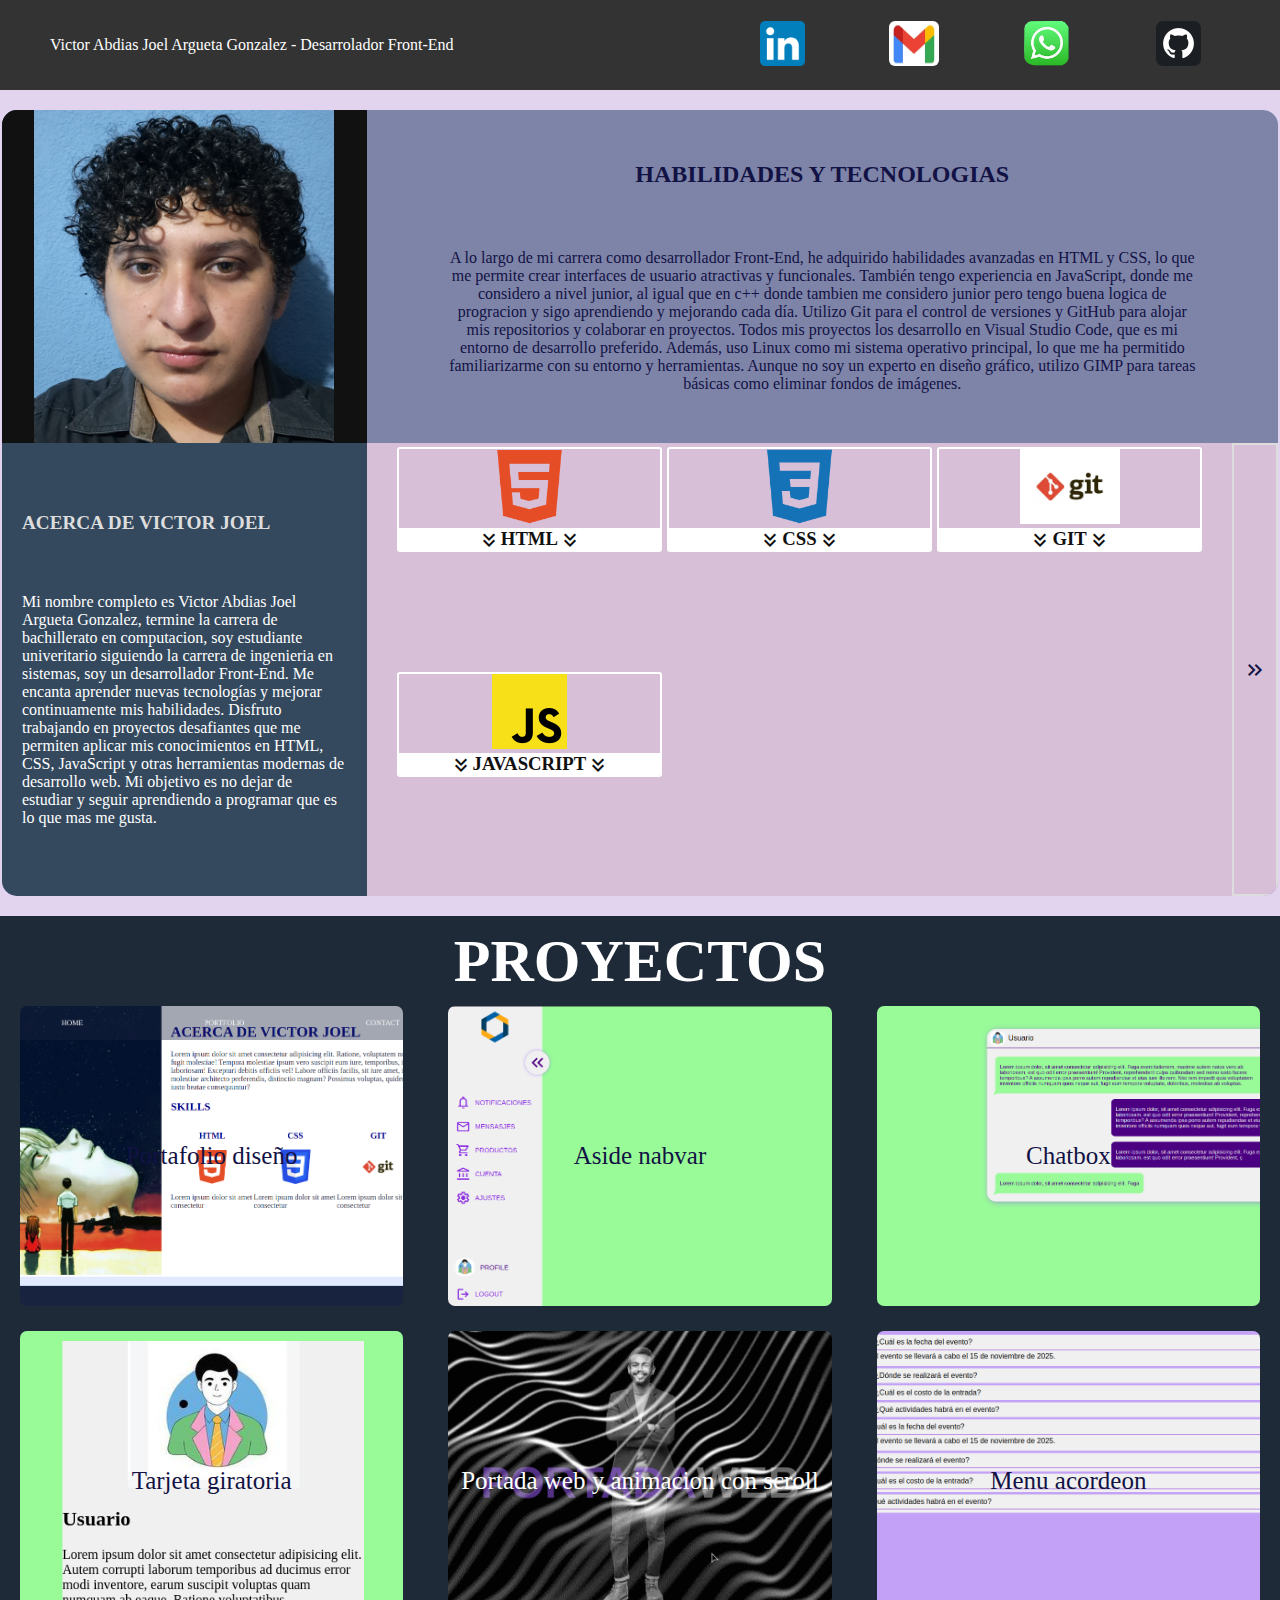
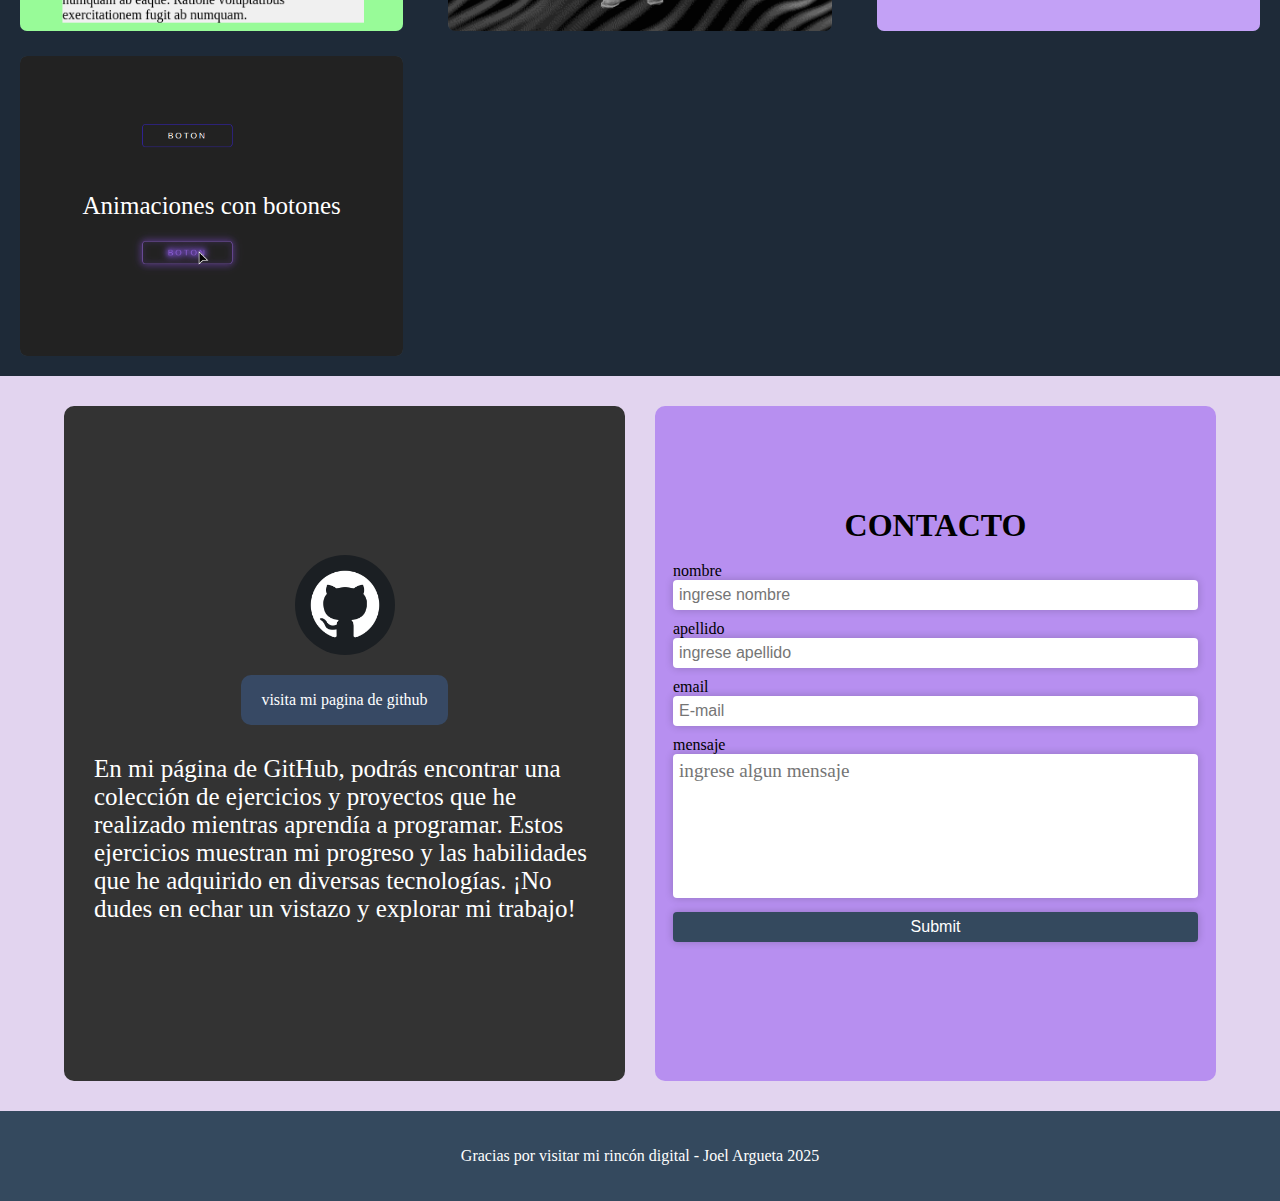
==== index.html @ f15d12cd "arreglando dimansiones responsive y mejorando estructura" ====
<!DOCTYPE html>
<html lang="es">
<head>
    <meta charset="UTF-8">
    <meta name="viewport" content="width=device-width, initial-scale=1.0">
    <meta name="author" content="Victor Joel">
    <title>portafolio</title>
    <link rel="stylesheet" href="styles.css">
    <link href="https://fonts.googleapis.com/css2?family=Material+Symbols+Outlined" rel="stylesheet" />
</head>
    <body>
        <!---------- HEADER SECTION ---------->
        <header class="header">
            <div class="self-name__wrapper">
                <span class="header__self-name">Victor Abdias Joel Argueta Gonzalez - Desarrolador Front-End</span>
            </div>
            <nav class="header__nav">
                <ul class="header__nav-list">
                    <li class="header__nav-item">
                        <a href="#">
                            <img src="imagenes portafolio/LinkedIn_icon.png" alt="imagen de red social" class="header__nav-image">
                        </a>
                    </li>
                    <li class="header__nav-item">
                        <a href="mailto:joelabdias2004@gmail.com">
                            <img src="imagenes portafolio/gmail-icon.webp" alt="imagen de red social" class="header__nav-image google-icon">
                        </a>
                    </li>
                    <li class="header__nav-item">
                        <a href="#">
                            <img src="imagenes portafolio/whatsapp-icon.png" alt="imagen de red social" class="header__nav-image">
                        </a>
                    </li>
                    <li class="header__nav-item">
                        <a href="https://github.com/joelitorepos" target="_blank">
                            <img src="imagenes portafolio/github-icon.webp" alt="imagen de red social" class="header__nav-image github-icon">
                        </a>
                    </li>
                </ul>
            </nav>
        </header>
        <!---------- MAIN SECTION ---------->
        <main class="profile">
            <div class="profile__wrapper">
                <!---------- SELF INFORMATION AND PERFIL IMAGE  ---------->
                <div class="profile__self-information">
                    <div class="profile__img-container">
                        <img src="imagenes portafolio/foto-perfil.jpg" alt="imagen de perfil" class="image-profile">
                    </div>
                    <div class="profile__autodescription">
                        <h1 class="profile__autodescription-title">ACERCA DE VICTOR JOEL</h1>
                        <p class="profile__autodescription-paragraph">
                            Mi nombre completo es Victor Abdias Joel Argueta Gonzalez, termine la carrera de bachillerato en computacion, soy estudiante univeritario siguiendo la carrera de ingenieria en sistemas, soy un desarrollador Front-End. Me encanta aprender nuevas tecnologías y mejorar continuamente mis habilidades. Disfruto trabajando en proyectos desafiantes que me permiten aplicar mis conocimientos en HTML, CSS, JavaScript y otras herramientas modernas de desarrollo web. Mi objetivo es no dejar de estudiar y seguir aprendiendo a programar que es lo que mas me gusta.
                        </p>
                    </div>
                </div>
                <!---------- SKILLS AND HABILITIES ---------->
                <div class="profile__skills">
                    <div class="profile__skill-description__wrapper">
                        <h2 class="profile__skill-title">HABILIDADES Y TECNOLOGIAS</h2>
                        <p class="profile__skill-description-paragraph">
                            A lo largo de mi carrera como desarrollador Front-End, he adquirido habilidades avanzadas en HTML y CSS, lo que me permite crear interfaces de usuario atractivas y funcionales. También tengo experiencia en JavaScript, donde me considero a nivel junior, al igual que en c++ donde tambien me considero junior pero tengo buena logica de progracion y sigo aprendiendo y mejorando cada día. Utilizo Git para el control de versiones y GitHub para alojar mis repositorios y colaborar en proyectos. Todos mis proyectos los desarrollo en Visual Studio Code, que es mi entorno de desarrollo preferido. Además, uso Linux como mi sistema operativo principal, lo que me ha permitido familiarizarme con su entorno y herramientas. Aunque no soy un experto en diseño gráfico, utilizo GIMP para tareas básicas como eliminar fondos de imágenes.
                        </p>
                    </div>
                    <div class="profile__skill-list__wrapper__wrapper">
                        <!---------- FIRST SKILLS LIST ---------->
                        <div class="profile__skill-list__wrapper list-1">
                            <ul class="profile__skill-list">
                                <li class="profile__skill">
                                    <label for="drop-down-menu__checkbox1" class="profile__skill-label">
                                        <img src="imagenes portafolio/html.webp" alt="html logo" class="profile__img-logo">
                                        <input class="checkbox-hidden" type="checkbox" id="drop-down-menu__checkbox1">
                                        <div class="titulo-wrapper">
                                            <span class="material-symbols-outlined flechas-abajo"> keyboard_double_arrow_down</span>
                                            <h3 class="profile__skill-name">HTML</h3>
                                            <span class="material-symbols-outlined flechas-abajo"> keyboard_double_arrow_down</span>
                                        </div>
                                        <p class="profile__skill-paragraph">
                                            Tengo un conocimiento avanzado de HTML, lo que me permite estructurar páginas web de manera eficiente y semántica. Utilizo las mejores prácticas para asegurarme de que el código sea accesible y fácil de mantener.
                                        </p>
                                    </label>
                                </li>
                                <li class="profile__skill">
                                    <label for="drop-down-menu__checkbox2" class="profile__skill-label">
                                        <img src="imagenes portafolio/css-icon.webp" alt="css logo" class="profile__img-logo">
                                        <input class="checkbox-hidden" type="checkbox" id="drop-down-menu__checkbox2">
                                            <div class="titulo-wrapper">
                                                <span class="material-symbols-outlined flechas-abajo"> keyboard_double_arrow_down</span>
                                                <h3 class="profile__skill-name">CSS</h3>
                                                <span class="material-symbols-outlined flechas-abajo"> keyboard_double_arrow_down</span>
                                            </div>
                                        <p class="profile__skill-paragraph">
                                            Manejo CSS a un nivel avanzado, permitiéndome crear diseños responsive y atractivos. Estoy familiarizado con Flexbox y Grid, y utilizo preprocesadores como SASS para escribir CSS más eficiente y modular. 
                                        </p>
                                    </label>
                                </li>
                                <li class="profile__skill">
                                    <label for="drop-down-menu__checkbox3" class="profile__skill-label">
                                        <img src="imagenes portafolio/git.webp" alt="git logo" class="profile__img-logo">
                                        <input class="checkbox-hidden" type="checkbox" id="drop-down-menu__checkbox3">
                                        <div class="titulo-wrapper">
                                            <span class="material-symbols-outlined flechas-abajo"> keyboard_double_arrow_down</span>
                                            <h3 class="profile__skill-name">GIT</h3>
                                            <span class="material-symbols-outlined flechas-abajo"> keyboard_double_arrow_down</span>
                                        </div>
                                        <p class="profile__skill-paragraph">
                                            Utilizo Git para el control de versiones, lo que me permite gestionar y colaborar en proyectos de manera eficiente. Estoy familiarizado con los comandos de Git se crear ramas y fusionarlas y resolucin de conflictos.
                                        </p>
                                    </label>
                                </li>
                                <li class="profile__skill">
                                    <label for="drop-down-menu__checkbox4" class="profile__skill-label">
                                        <img src="imagenes portafolio/js.png" alt="javascript logo" class="profile__img-logo">
                                        <input class="checkbox-hidden" type="checkbox" id="drop-down-menu__checkbox4">
                                            <div class="titulo-wrapper">
                                                <span class="material-symbols-outlined flechas-abajo"> keyboard_double_arrow_down</span>
                                                <h3 class="profile__skill-name">JAVASCRIPT</h3>
                                                <span class="material-symbols-outlined flechas-abajo"> keyboard_double_arrow_down</span>
                                            </div>
                                        <p class="profile__skill-paragraph">
                                            Tengo experiencia a nivel junior en JavaScript, puedo usar bucles, arrays, consola, funciones y un poco de manejo del DOM ,Estoy continuamente aprendiendo y mejorando mis habilidades en este lenguaje.
                                        </p>
                                    </label>
                                </li>
                            </ul>
                        </div>
                        <!----------  SLIDER BUTTON  ---------->
                        <label class="material-symbols-outlined form__slider-button-icon" for="open-menu">keyboard_double_arrow_right
                            <input type="checkbox" id="open-menu" class="checkbox-hidden">
                        </label>
                        <!---------- SECOND SKILL LIST ---------->
                        <div class="profile__skill-list__wrapper list-2">
                            <ul class="profile__skill-list ul-second-list">
                                <li class="profile__skill">
                                    <label for="drop-down-menu__checkbox5" class="profile__skill-label">
                                        <img src="imagenes portafolio/github-icon.webp" alt="github logo" class="profile__img-logo">
                                        <input class="checkbox-hidden" type="checkbox" id="drop-down-menu__checkbox5">
                                        <div class="titulo-wrapper">
                                            <span class="material-symbols-outlined flechas-abajo"> keyboard_double_arrow_down</span>
                                            <h3 class="profile__skill-name">GITHUB</h3>
                                            <span class="material-symbols-outlined flechas-abajo"> keyboard_double_arrow_down</span>
                                        </div>
                                        <p>
                                            Alojo mis repositorios en GitHub, donde colaboro en proyectos y comparto mi código. Estoy familiarizado con la creación y gestión de repositorios, así como con el uso de pull requests y issues.
                                        </p>
                                    </label>
                                </li>
                                <li class="profile__skill">
                                    <label for="drop-down-menu__checkbox6" class="profile__skill-label">
                                        <img src="imagenes portafolio/vscode-icon.png" alt="vscode logo" class="profile__img-logo">
                                        <input class="checkbox-hidden" type="checkbox" id="drop-down-menu__checkbox6">
                                        <div class="titulo-wrapper">
                                            <span class="material-symbols-outlined flechas-abajo"> keyboard_double_arrow_down</span>
                                            <h3 class="profile__skill-name">VSCODE</h3>
                                            <span class="material-symbols-outlined flechas-abajo"> keyboard_double_arrow_down</span>
                                        </div>
                                        <p>
                                            Utilizo Visual Studio Code como mi entorno de desarrollo principal. Estoy familiarizado con sus extensiones y configuraciones, lo que me permite ser más productivo y eficiente en mi trabajo. 
                                        </p>
                                    </label>
                                </li>
                                <li class="profile__skill">
                                    <label for="drop-down-menu__checkbox7" class="profile__skill-label">
                                        <img src="imagenes portafolio/c++-icon.png" alt="c++ logo" class="profile__img-logo">
                                        <input class="checkbox-hidden" type="checkbox" id="drop-down-menu__checkbox7">
                                        <div class="titulo-wrapper">
                                            <span class="material-symbols-outlined flechas-abajo"> keyboard_double_arrow_down</span>
                                            <h3 class="profile__skill-name">C++</h3>
                                            <span class="material-symbols-outlined flechas-abajo"> keyboard_double_arrow_down</span>
                                        </div>
                                        <p>
                                            Tengo experiencia usando el lenguaje de C++, lo que me permite desarrollar aplicaciones con buena lógica de programación. Sigo aprendiendo y mejorando mis habilidades en este lenguaje. 
                                        </p>
                                    </label>
                                </li>
                                <li class="profile__skill">
                                    <label for="drop-down-menu__checkbox8" class="profile__skill-label">
                                        <img src="imagenes portafolio/linux-icon.png" alt="linux logo" class="profile__img-logo">
                                        <input class="checkbox-hidden" type="checkbox" id="drop-down-menu__checkbox8">
                                        <div class="titulo-wrapper">
                                            <span class="material-symbols-outlined flechas-abajo"> keyboard_double_arrow_down</span>
                                            <h3 class="profile__skill-name">LINUX</h3>
                                            <span class="material-symbols-outlined flechas-abajo"> keyboard_double_arrow_down</span>
                                        </div>
                                        <p>
                                            Uso Linux como mi sistema operativo principal, lo que me ha permitido familiarizarme con su entorno y herramientas. Estoy cómodo utilizando la línea de comandos y gestionando mi entorno de desarrollo en Linux.
                                        </p>
                                    </label>
                                </li>
                            </ul>
                        </div>
                    </div>
                </div>
            </div>
        </main>
        <!---------- PROJECT SECTION ---------->
        <section class="portfolio">
            <div class="portfolio__title-container">
                <h2 class="portfolio__title">PROYECTOS</h2>
            </div>
            <div class="portfolio__pojects-wrapper">
                <div class="portfolio__project-container">
                    <a href="proyectos html css/portafolio diseño/index.html" class="portfolio__project project-1" target="_blank">Portafolio diseño</a>
                </div>
                <div class="portfolio__project-container">
                    <a href="proyectos html css/aside-navbar/index.html" class="portfolio__project project-2" target="_blank">Aside nabvar</a>
                </div>
                <div class="portfolio__project-container">
                    <a href="proyectos html css/chatbox/index.html" class="portfolio__project project-3" target="_blank">Chatbox</a>
                </div>
                <div class="portfolio__project-container ">
                    <a href="proyectos html css/tarjeta giratoria/index.html" class="portfolio__project project-4" target="_blank">Tarjeta giratoria</a>
                </div>
                <div class="portfolio__project-container">
                    <a href="proyectos html css/portada web/index.html" class="portfolio__project project-5" target="_blank">Portada web y animacion con scroll</a>
                </div>
                <div class="portfolio__project-container">
                    <a href="proyectos html css/menu-acordeon/index.html" class="portfolio__project project-6" target="_blank">Menu acordeon</a>
                </div>
                <div class="portfolio__project-container">
                    <a href="proyectos html css/botones animados/botones-animados.html" class="portfolio__project project-7" target="_blank">Animaciones con botones</a>
                </div>
            </div>
        </section>
        <div class="form-and-exercises__wrapper">
            <section class="exercises">
                <img src="imagenes portafolio/github-icon.webp" alt="icon github" class="exercises__image">
                <a href="https://github.com/joelitorepos" class="exercises__button" target="_blank">visita mi pagina de github</a>
                <p class="exercises__paragraph">En mi página de GitHub, podrás encontrar una colección de ejercicios y proyectos que he realizado mientras aprendía a programar. Estos ejercicios muestran mi progreso y las habilidades que he adquirido en diversas tecnologías. ¡No dudes en echar un vistazo y explorar mi trabajo!</p>
            </section>
            <section class="form">
                <h2 class="form__title">CONTACTO</h2>
                <form class="form__form">
                <div class="form__input-container">
                    <label class="form__label">nombre
                        <input type="text" placeholder="ingrese nombre">
                    </label>
                </div>
                <div class="form__input-container">
                    <label class="form__label">apellido
                        <input type="text" placeholder="ingrese apellido">
                    </label>
                </div>
                <div class="form__input-container">
                    <label class="form__label">email
                        <input type="email" placeholder="E-mail">
                    </label>
                </div>
                <div class="form__input-container">
                    <label class="form__label">mensaje
                        <textarea placeholder="ingrese algun mensaje"></textarea>
                    </label>
                </div>
                <div class="form__input-container">
                    <input type="submit">
                </div>
                </form>
            </section>
        </div>
        <footer class="footer">
            <span class="footer__span">Gracias por visitar mi rincón digital - Joel Argueta 2025</span>
        </footer>
        <script src="codigo.js"></script>
    </body>
</html>
---- styles.css ----
/* QUITANDO PROPIEDADES POR DEFECTO */
* {
    box-sizing: border-box;
}

a{
    text-decoration: none;
}

ul {
    list-style: none;
    padding: 0;
    margin: 0;
}

body {
    margin: 0;
    background-color: var(--color-fondo-claro);
    --color-blanco: #fff;
    --color-gris-claro: #ddd;
    --color-gris-oscuro: #333;
    --color-negro: #111;
    --color-fondo-claro: #a87fcf55;
    --color-fondo: color-mix(in srgb, #84e 50%, #fff 5%);
    --color-lila-claro: #D8BFD8;
    --color-azul: #48e4;
    --color-aside: #8a2be2;
    --color-oscuro: #34495e ;
    --color-mas-oscuro:#18233f66;
    --color-mas-oscuro-solido:#121244;
    --color-contraste: #98FB98;
}

h1, h2, h3, h4, p {
    margin: 0;
}

p {
    text-wrap: pretty;
}

/* -------- HEADER SECTION -------- */

.header {
    display: flex !important;
    justify-content: center;
    align-items: center;
    min-height: 10dvh;
    background-color: var(--color-gris-oscuro);
}

.self-name__wrapper{
    display: none;
    align-items: center;
    margin-left: 50px;
}

.header__self-name{
    color: var(--color-blanco);
}

.header__nav{
    width: clamp(600px, 40%, 700px);
}

.header__nav-list {
    display: flex;
    width: 100%;
    justify-content: space-evenly;
}

.header__nav-item{
    min-height: 60px;
    min-width: 60px;
    display: grid;
    align-items: center;
    justify-items: center;
}

.header__nav-image{
    max-height: 45px;
}

.google-icon{
    width: 50px;
    height: 70px;
    border-radius: 6px;
}

.github-icon{
    border-radius: 7px;
}

/* -------- HEADER ENDS -------- */

/* -------- MAIN SECTION -------- */

.profile{
    container-name: profile;
    container-type: inline-size;
    margin: 20px 2px;
}

.profile__wrapper{
    display: flex;
    flex-direction: column;
    min-height: 70dvh;
    background-color: #48e3;
    border-radius: 15px;
    overflow: hidden;
}

/* -------- SKILLS INFORMATION -------- */

.profile__self-information{
    display: flex;
    flex-direction: column;
    background-color: var(--color-oscuro);
    color: var(--color-gris-claro);
    min-height: 40dvh;
    max-height: 160dvh;
}

.profile__img-container{
    display: grid;
    justify-content: center;
    align-content: center;
    width: 100%;
    min-height: 37dvh;
    max-height: 37dvh;
    background-color: var(--color-negro);
    overflow: hidden;
}

.image-profile{
    max-height: 100%;
    height: clamp(200px,100%,400px);
    width: clamp(10px,100%,500px);
    object-fit: cover;
}

.profile__autodescription{
    padding: 20px;
    display: flex !important;
    flex-direction: column;
    gap: 10px;
    height: 100%;
    justify-content: space-evenly;
}

.profile__autodescription-title{
    font-size: 1.2rem;
}

.profile__autodescription-paragraph{
    color: var(--color-blanco);
}


/* -------- AUTODESCRIPTION SECTION -------- */

.profile__skills{
    background-color: var(--color-mas-oscuro);
    color: var(--color-mas-oscuro-solido);
}

.profile__img-logo{
    height: 75px;
}

.profile__skill-description__wrapper{
    min-height: 37dvh;
    padding: 20px;
    display: flex;
    flex-direction: column;
    justify-content: center;
    text-align: center;
}

.profile__skill-title{
    width: fit-content;
    margin: auto;
}

.profile__skill-description-paragraph{
    margin-top: 25px;
    max-width: 750px;
    margin: auto;
}

/* -------- SKILL ICONS -------- */

.profile__skill-list__wrapper__wrapper {
    display: flex;
    flex-direction: column;
    position: relative; 
    width: 100%; 
    overflow: hidden; 
    background-color: var(--color-lila-claro);
}


.profile__skill-list__wrapper {
    width: 100%; 
    height: 100%;
    min-height: 33dvh;
}

.form__slider-button-icon{
    display: none !important;
}

.checkbox-hidden{
    display: none;
}

/* DROP-DOWN MENU */

.profile__skill-list{
    margin: 4px;
    width: 98%;
    display: grid;
    grid-template-columns: repeat(auto-fit, minmax(250px,1fr));
    justify-content: center;
    gap: 5px;
}

.profile__skill{
    min-height: 220px;
}

.profile__skill-label{
    display: block;
    text-align: center;
    position: relative;
    max-height: 105px;
    overflow: hidden;
    transition: max-height .3s linear;
    background-color: inherit;
    border-radius: 3px;
    border: 2px solid var(--color-blanco);
}

.profile__skill:hover h3, .profile__skill:hover img{
    opacity: .7;
    cursor: pointer;
}

.titulo-wrapper{
    display: flex;
    justify-content: center;
    background-color: var(--color-blanco);
    color: var(--color-negro);
}

.profile__skill-paragraph{
    text-align: left;
}

.profile__skill-label:has(input[type="checkbox"]:checked){
    max-height: 400px;
    transition-duration: .3s;
}

/* -------- MAIN ENDS -------- */

/* -------- PROJECTS SECTION -------- */

.portfolio{
    container-name: portfolio;
    container-type: inline-size;
    min-height: 70dvh;
    background-color: #1e2a38;
}

.portfolio__title-container{
    min-height: 10dvh;
    display: grid;
    justify-content: center;
    align-content: center;
    width: 100%;
}

.portfolio__title{
    font-size: 60px;
    color: var(--color-blanco);
}

.portfolio__pojects-wrapper{
    display: grid;
    grid-template-columns: 1fr;
    margin: 25px;
    gap: 25px;
    justify-content: center;
    justify-items: center;
}

.portfolio__project-container{
    min-height: 300px;
    width: 100%;
    background-color: #84e;
    justify-content: center;
    align-content: center;
    text-align: center;
    border-radius: 7px;
    overflow: hidden;
}

.portfolio__project-container:hover{
    outline: 2px solid var(--color-gris-claro);
    transition-duration: .1s;
}

.portfolio__project{
    display: grid;
    align-content: center;
    height: 100%;
    width: 100%;
    background-color: var(--color-oscuro);
    color: var(--color-mas-oscuro-solido);
    font-weight: 500;
    font-size: 25px;
}

.project-1{
    background-image: url(imagenes\ portafolio/portafolio-diseño.png) !important;
    background-size: cover;
    background-position: center;
}

.project-2{
    background-image: url(imagenes\ portafolio/aside-image.png) !important;
    background-size: cover;
}

.project-3{
    background-image: url(imagenes\ portafolio/chatbox-image.png) !important;
    background-size: cover;
    background-position: center 30px 30;
}

.project-4{
    background-image: url(imagenes\ portafolio/tarjeta-giratoria.png) !important;
    background-size: cover;
    background-position: center;
}

.project-5{
    background-image: url(imagenes\ portafolio/portada-web.png) !important;
    background-size: cover;
    background-position: center;
    color: var(--color-blanco);
}

.project-6{
    background-image: url(imagenes\ portafolio/menu-acordeon.png) !important;
    background-size: cover;
    background-position: center;
}

.project-7{
    background-image: url(imagenes\ portafolio/botones-animados.png) !important;
    background-size: cover;
    background-position: center;
    color: var(--color-blanco);
}

.portfolio__project:hover{
    opacity: .8;
    transition-duration: .2s;
}

/* -------- EXERCISES AND FORM SECTION -------- */

.form-and-exercises__wrapper{
    min-height: 75dvh;
    display: flex;
    flex-direction: column;
    width: 90%;
    margin: auto;
    margin-top: 30px;
    margin-bottom: 30px;
    gap: 30px;
}

/* -------- ONLY EXERCISES SECTION -------- */

.exercises{
    display: flex;
    flex-direction: column;
    align-items: center;
    justify-content: center;
    flex: 1;
    background-color: var(--color-gris-oscuro);
    color: var(--color-blanco);
    border-radius: 10px;
}

.exercises__image{
    height: 100px;
    width: 100px;
    border-radius: 50%;
    margin: 20px 10px;
}

.exercises__button{
    display: grid;
    align-content: center;
    justify-content: center;
    color: var(--color-blanco);
    background-color: var(--color-azul);
    height: 50px;
    padding: 20px;
    border-radius: 10px;
    transition-duration: .5s;
}

.exercises__button:hover{
    opacity: .7;
    transition-duration: .3s;
}


.exercises__paragraph{
    padding: 30px;
    font-size: 25px;
}

/* -------- EXERSICES SECTION ENDS -------- */

/* -------- ONLY FORM SECTION -------- */


.form {
    flex: 1;
    background-color: var(--color-fondo);
    min-height: 60dvh;
    display: flex;
    flex-direction: column;
    justify-content: center;
    align-items: center;
    border-radius: 10px;
}

.form__title {
    font-size: 2rem;
}

.form__form {
    padding: 13px;
    max-width: 700px;
    width: 100%;
    display: grid;
    margin-bottom: 20px;
}

.form__label {
    display: block;
}

.form__input-container {
    padding: 5px;
}

.form__input-container :is(input,textarea) {
    width: 100%;
    padding: 6px;
    font-size: 16px;
    border: none;
    box-shadow: 0 0 8px #0003;
    border-radius: 4px;
}

.form__input-container textarea {
    resize: none;
    min-height: 9rem;
    font-family: inherit;
    font-size: 1.2rem;
}

.form__input-container input[type="submit"] {
    color: var(--color-blanco);
    background-color: var(--color-oscuro);
    cursor: pointer;
    transition-duration: .3s;
}

.form__input-container input[type="submit"]:hover {
    opacity: .8;
    transition-duration: .3s;
}

/* -------- FORM SECTION ENDS -------- */

/* -------- FOOTER SECTION --------*/

.footer{
    display: flex;
    justify-content: center;
    background-color: var(--color-oscuro);
    color: var(--color-blanco);
    min-height: 10dvh;
}

.footer__span{
    display: grid;
    justify-content: center;
    align-content: center;
}


/* -------- HEADER SECTION ANIMATIONS --------*/

@keyframes adaptar-nav {
    from {
        background-color: var(--color-oscuro);
    }

    to {
        background-color: var(--color-mas-oscuro);
    }
}

/* -------- MEDIA QUERIES HEADER -------- */

@media screen and (min-width:700px){
    .self-name__wrapper {
        display: grid;
    }
    .header {
        justify-content: space-between;
        position: sticky;
        top: 0;
        z-index: 10;
        animation: adaptar-nav both;
        animation-timeline: scroll();
        animation-range: 20px 150px;
    }
}

/* -------- MEDIA QUERIES MAIN -------- */

@container profile (min-width:850px){
    .profile__wrapper{
        flex-direction: row;
        min-height: 50dvh;
    }
    .profile__self-information{
        flex: 2;
    }
    .profile__skills{
        flex: 5;
        min-height: 10dvh;
    }
}

@media screen and (min-width:548px){
    .form__slider-button-icon{
        display: block !important;
        justify-content: center;
        align-content: center;
        width: 5%;
        border: 2px solid var(--color-gris-claro);
        cursor: pointer;
        text-align: center;
    }
    input[type="checkbox"]:checked ~ .list-2{
        top: 0;
        left: 0;
    }
    .profile__skill-list{
    width: 93%;
    margin-left: auto;
    margin-right: auto;
    }
    .profile__skill-list__wrapper__wrapper{
        flex-direction: row;
    }
    .profile__skill-list__wrapper {
        position: relative; 
        top: 0;
        left: 0;
        width: 95%; 
        height: 100%;
        background: var(--color-lila-claro);
    }
    .list-1{
        top: 0;
        left: 0;
    }

    .list-2{
        display: none;
    }
}

/* -------- MEDIA QUERIEES PROJECT -------- */

@media screen and (min-width: 700px) {
    .portfolio__pojects-wrapper{
        grid-template-columns: repeat(auto-fill,minmax(350px,1fr));
        margin: 0 10px 20px 10px;
    }
    .portfolio__project-container{
        width: clamp(200px,95%,400px);
    }
}

@media screen and (min-width:700px){
    .form-and-exercises__wrapper{
        flex-direction: row;
    }
}
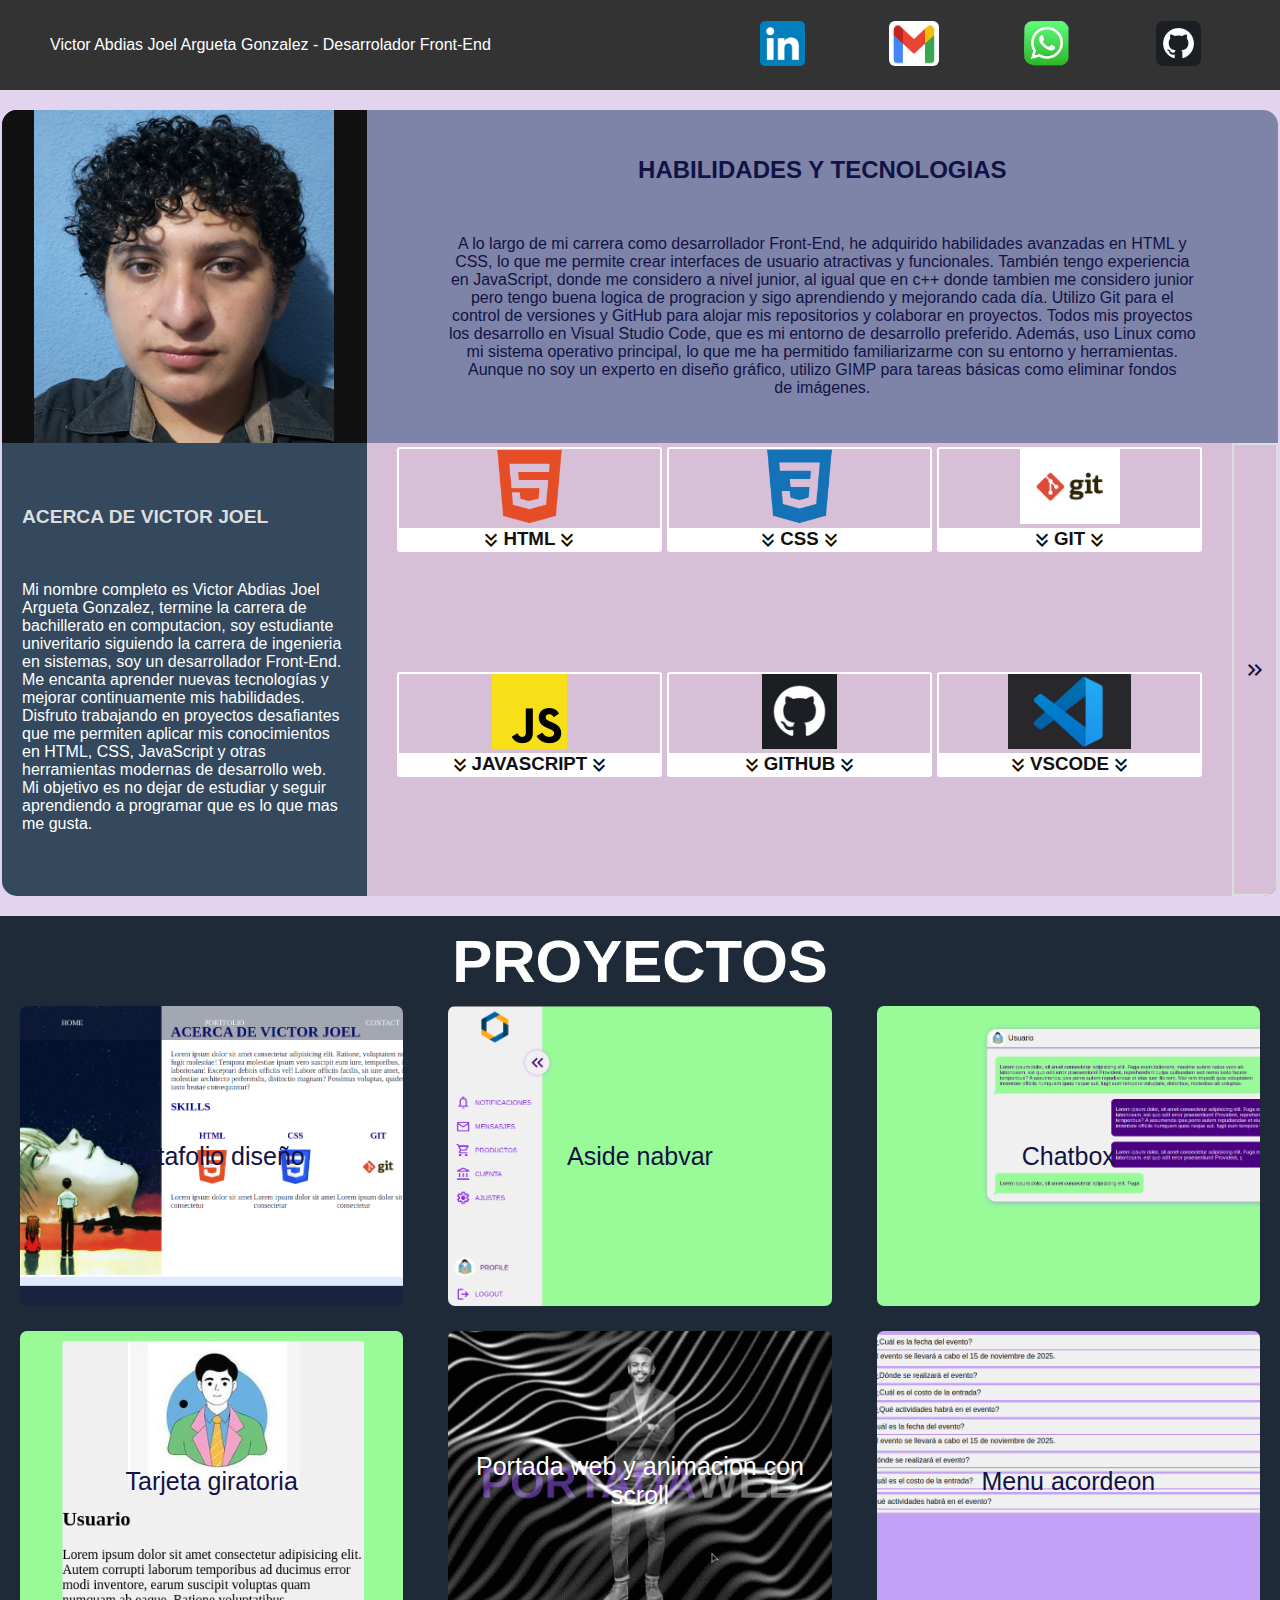
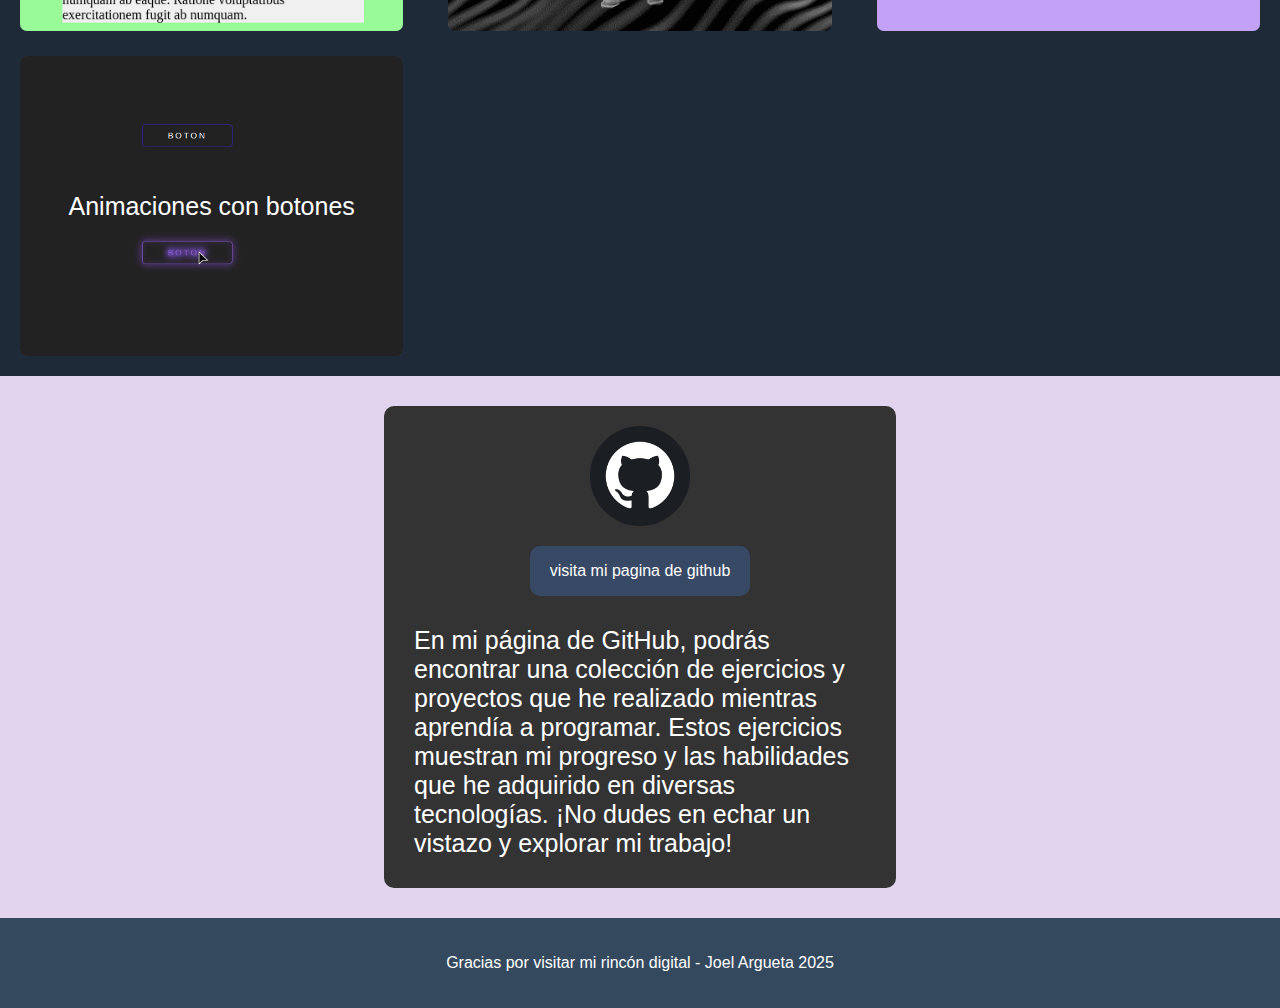
==== commit fb9b95cb: "añadiendo codigo javascript para pagina dinamica" ====
--- a/index.html
+++ b/index.html
@@ -64,8 +64,8 @@
                     </div>
                     <div class="profile__skill-list__wrapper__wrapper">
                         <!---------- FIRST SKILLS LIST ---------->
-                        <div class="profile__skill-list__wrapper list-1">
-                            <ul class="profile__skill-list">
+                        <div class="profile__skill-list__wrapper list-1" id="contenedorLista1">
+                            <ul class="profile__skill-list" id="lista-1">
                                 <li class="profile__skill">
                                     <label for="drop-down-menu__checkbox1" class="profile__skill-label">
                                         <img src="imagenes portafolio/html.webp" alt="html logo" class="profile__img-logo">
@@ -119,6 +119,66 @@
                                             </div>
                                         <p class="profile__skill-paragraph">
                                             Tengo experiencia a nivel junior en JavaScript, puedo usar bucles, arrays, consola, funciones y un poco de manejo del DOM ,Estoy continuamente aprendiendo y mejorando mis habilidades en este lenguaje.
+                                        </p>
+                                    </label>
+                                </li>
+                            </ul>
+                        </div>
+                        <div class="profile__skill-list__wrapper list-2" id="contenedorLista2">
+                            <ul class="profile__skill-list ul-second-list" id="lista-2">
+                                <li class="profile__skill skill-github">
+                                    <label for="drop-down-menu__checkbox5" class="profile__skill-label">
+                                        <img src="imagenes portafolio/github-icon.webp" alt="github logo" class="profile__img-logo">
+                                        <input class="checkbox-hidden" type="checkbox" id="drop-down-menu__checkbox5">
+                                        <div class="titulo-wrapper">
+                                            <span class="material-symbols-outlined flechas-abajo"> keyboard_double_arrow_down</span>
+                                            <h3 class="profile__skill-name">GITHUB</h3>
+                                            <span class="material-symbols-outlined flechas-abajo"> keyboard_double_arrow_down</span>
+                                        </div>
+                                        <p>
+                                            Alojo mis repositorios en GitHub, donde colaboro en proyectos y comparto mi código. Estoy familiarizado con la creación y gestión de repositorios, así como con el uso de pull requests y issues.
+                                        </p>
+                                    </label>
+                                </li>
+                                <li class="profile__skill skill-vscode">
+                                    <label for="drop-down-menu__checkbox6" class="profile__skill-label">
+                                        <img src="imagenes portafolio/vscode-icon.png" alt="vscode logo" class="profile__img-logo">
+                                        <input class="checkbox-hidden" type="checkbox" id="drop-down-menu__checkbox6">
+                                        <div class="titulo-wrapper">
+                                            <span class="material-symbols-outlined flechas-abajo"> keyboard_double_arrow_down</span>
+                                            <h3 class="profile__skill-name">VSCODE</h3>
+                                            <span class="material-symbols-outlined flechas-abajo"> keyboard_double_arrow_down</span>
+                                        </div>
+                                        <p>
+                                            Utilizo Visual Studio Code como mi entorno de desarrollo principal. Estoy familiarizado con sus extensiones y configuraciones, lo que me permite ser más productivo y eficiente en mi trabajo. 
+                                        </p>
+                                    </label>
+                                </li>
+                                <li class="profile__skill">
+                                    <label for="drop-down-menu__checkbox7" class="profile__skill-label">
+                                        <img src="imagenes portafolio/c++-icon.png" alt="c++ logo" class="profile__img-logo">
+                                        <input class="checkbox-hidden" type="checkbox" id="drop-down-menu__checkbox7">
+                                        <div class="titulo-wrapper">
+                                            <span class="material-symbols-outlined flechas-abajo"> keyboard_double_arrow_down</span>
+                                            <h3 class="profile__skill-name">C++</h3>
+                                            <span class="material-symbols-outlined flechas-abajo"> keyboard_double_arrow_down</span>
+                                        </div>
+                                        <p>
+                                            Tengo experiencia usando el lenguaje de C++, lo que me permite desarrollar aplicaciones con buena lógica de programación. Sigo aprendiendo y mejorando mis habilidades en este lenguaje. 
+                                        </p>
+                                    </label>
+                                </li>
+                                <li class="profile__skill">
+                                    <label for="drop-down-menu__checkbox8" class="profile__skill-label">
+                                        <img src="imagenes portafolio/linux-icon.png" alt="linux logo" class="profile__img-logo">
+                                        <input class="checkbox-hidden" type="checkbox" id="drop-down-menu__checkbox8">
+                                        <div class="titulo-wrapper">
+                                            <span class="material-symbols-outlined flechas-abajo"> keyboard_double_arrow_down</span>
+                                            <h3 class="profile__skill-name">LINUX</h3>
+                                            <span class="material-symbols-outlined flechas-abajo"> keyboard_double_arrow_down</span>
+                                        </div>
+                                        <p>
+                                            Uso Linux como mi sistema operativo principal, lo que me ha permitido familiarizarme con su entorno y herramientas. Estoy cómodo utilizando la línea de comandos y gestionando mi entorno de desarrollo en Linux.
                                         </p>
                                     </label>
                                 </li>
@@ -129,66 +189,6 @@
                             <input type="checkbox" id="open-menu" class="checkbox-hidden">
                         </label>
                         <!---------- SECOND SKILL LIST ---------->
-                        <div class="profile__skill-list__wrapper list-2">
-                            <ul class="profile__skill-list ul-second-list">
-                                <li class="profile__skill">
-                                    <label for="drop-down-menu__checkbox5" class="profile__skill-label">
-                                        <img src="imagenes portafolio/github-icon.webp" alt="github logo" class="profile__img-logo">
-                                        <input class="checkbox-hidden" type="checkbox" id="drop-down-menu__checkbox5">
-                                        <div class="titulo-wrapper">
-                                            <span class="material-symbols-outlined flechas-abajo"> keyboard_double_arrow_down</span>
-                                            <h3 class="profile__skill-name">GITHUB</h3>
-                                            <span class="material-symbols-outlined flechas-abajo"> keyboard_double_arrow_down</span>
-                                        </div>
-                                        <p>
-                                            Alojo mis repositorios en GitHub, donde colaboro en proyectos y comparto mi código. Estoy familiarizado con la creación y gestión de repositorios, así como con el uso de pull requests y issues.
-                                        </p>
-                                    </label>
-                                </li>
-                                <li class="profile__skill">
-                                    <label for="drop-down-menu__checkbox6" class="profile__skill-label">
-                                        <img src="imagenes portafolio/vscode-icon.png" alt="vscode logo" class="profile__img-logo">
-                                        <input class="checkbox-hidden" type="checkbox" id="drop-down-menu__checkbox6">
-                                        <div class="titulo-wrapper">
-                                            <span class="material-symbols-outlined flechas-abajo"> keyboard_double_arrow_down</span>
-                                            <h3 class="profile__skill-name">VSCODE</h3>
-                                            <span class="material-symbols-outlined flechas-abajo"> keyboard_double_arrow_down</span>
-                                        </div>
-                                        <p>
-                                            Utilizo Visual Studio Code como mi entorno de desarrollo principal. Estoy familiarizado con sus extensiones y configuraciones, lo que me permite ser más productivo y eficiente en mi trabajo. 
-                                        </p>
-                                    </label>
-                                </li>
-                                <li class="profile__skill">
-                                    <label for="drop-down-menu__checkbox7" class="profile__skill-label">
-                                        <img src="imagenes portafolio/c++-icon.png" alt="c++ logo" class="profile__img-logo">
-                                        <input class="checkbox-hidden" type="checkbox" id="drop-down-menu__checkbox7">
-                                        <div class="titulo-wrapper">
-                                            <span class="material-symbols-outlined flechas-abajo"> keyboard_double_arrow_down</span>
-                                            <h3 class="profile__skill-name">C++</h3>
-                                            <span class="material-symbols-outlined flechas-abajo"> keyboard_double_arrow_down</span>
-                                        </div>
-                                        <p>
-                                            Tengo experiencia usando el lenguaje de C++, lo que me permite desarrollar aplicaciones con buena lógica de programación. Sigo aprendiendo y mejorando mis habilidades en este lenguaje. 
-                                        </p>
-                                    </label>
-                                </li>
-                                <li class="profile__skill">
-                                    <label for="drop-down-menu__checkbox8" class="profile__skill-label">
-                                        <img src="imagenes portafolio/linux-icon.png" alt="linux logo" class="profile__img-logo">
-                                        <input class="checkbox-hidden" type="checkbox" id="drop-down-menu__checkbox8">
-                                        <div class="titulo-wrapper">
-                                            <span class="material-symbols-outlined flechas-abajo"> keyboard_double_arrow_down</span>
-                                            <h3 class="profile__skill-name">LINUX</h3>
-                                            <span class="material-symbols-outlined flechas-abajo"> keyboard_double_arrow_down</span>
-                                        </div>
-                                        <p>
-                                            Uso Linux como mi sistema operativo principal, lo que me ha permitido familiarizarme con su entorno y herramientas. Estoy cómodo utilizando la línea de comandos y gestionando mi entorno de desarrollo en Linux.
-                                        </p>
-                                    </label>
-                                </li>
-                            </ul>
-                        </div>
                     </div>
                 </div>
             </div>
@@ -228,34 +228,7 @@
                 <a href="https://github.com/joelitorepos" class="exercises__button" target="_blank">visita mi pagina de github</a>
                 <p class="exercises__paragraph">En mi página de GitHub, podrás encontrar una colección de ejercicios y proyectos que he realizado mientras aprendía a programar. Estos ejercicios muestran mi progreso y las habilidades que he adquirido en diversas tecnologías. ¡No dudes en echar un vistazo y explorar mi trabajo!</p>
             </section>
-            <section class="form">
-                <h2 class="form__title">CONTACTO</h2>
-                <form class="form__form">
-                <div class="form__input-container">
-                    <label class="form__label">nombre
-                        <input type="text" placeholder="ingrese nombre">
-                    </label>
-                </div>
-                <div class="form__input-container">
-                    <label class="form__label">apellido
-                        <input type="text" placeholder="ingrese apellido">
-                    </label>
-                </div>
-                <div class="form__input-container">
-                    <label class="form__label">email
-                        <input type="email" placeholder="E-mail">
-                    </label>
-                </div>
-                <div class="form__input-container">
-                    <label class="form__label">mensaje
-                        <textarea placeholder="ingrese algun mensaje"></textarea>
-                    </label>
-                </div>
-                <div class="form__input-container">
-                    <input type="submit">
-                </div>
-                </form>
-            </section>
+            
         </div>
         <footer class="footer">
             <span class="footer__span">Gracias por visitar mi rincón digital - Joel Argueta 2025</span>
--- a/styles.css
+++ b/styles.css
@@ -14,6 +14,7 @@
 }
 
 body {
+    font-family: 'Montserrat', sans-serif;
     margin: 0;
     background-color: var(--color-fondo-claro);
     --color-blanco: #fff;
@@ -373,10 +374,9 @@
 /* -------- EXERCISES AND FORM SECTION -------- */
 
 .form-and-exercises__wrapper{
-    min-height: 75dvh;
-    display: flex;
-    flex-direction: column;
-    width: 90%;
+    min-height: 40dvh;
+    display: flex;
+    width: clamp(300px,40dvw,700px);
     margin: auto;
     margin-top: 30px;
     margin-bottom: 30px;
@@ -390,7 +390,6 @@
     flex-direction: column;
     align-items: center;
     justify-content: center;
-    flex: 1;
     background-color: var(--color-gris-oscuro);
     color: var(--color-blanco);
     border-radius: 10px;
@@ -428,69 +427,6 @@
 
 /* -------- EXERSICES SECTION ENDS -------- */
 
-/* -------- ONLY FORM SECTION -------- */
-
-
-.form {
-    flex: 1;
-    background-color: var(--color-fondo);
-    min-height: 60dvh;
-    display: flex;
-    flex-direction: column;
-    justify-content: center;
-    align-items: center;
-    border-radius: 10px;
-}
-
-.form__title {
-    font-size: 2rem;
-}
-
-.form__form {
-    padding: 13px;
-    max-width: 700px;
-    width: 100%;
-    display: grid;
-    margin-bottom: 20px;
-}
-
-.form__label {
-    display: block;
-}
-
-.form__input-container {
-    padding: 5px;
-}
-
-.form__input-container :is(input,textarea) {
-    width: 100%;
-    padding: 6px;
-    font-size: 16px;
-    border: none;
-    box-shadow: 0 0 8px #0003;
-    border-radius: 4px;
-}
-
-.form__input-container textarea {
-    resize: none;
-    min-height: 9rem;
-    font-family: inherit;
-    font-size: 1.2rem;
-}
-
-.form__input-container input[type="submit"] {
-    color: var(--color-blanco);
-    background-color: var(--color-oscuro);
-    cursor: pointer;
-    transition-duration: .3s;
-}
-
-.form__input-container input[type="submit"]:hover {
-    opacity: .8;
-    transition-duration: .3s;
-}
-
-/* -------- FORM SECTION ENDS -------- */
 
 /* -------- FOOTER SECTION --------*/
 
@@ -564,10 +500,6 @@
         cursor: pointer;
         text-align: center;
     }
-    input[type="checkbox"]:checked ~ .list-2{
-        top: 0;
-        left: 0;
-    }
     .profile__skill-list{
     width: 93%;
     margin-left: auto;
@@ -591,6 +523,7 @@
 
     .list-2{
         display: none;
+        min-height: 55dvh;
     }
 }
 
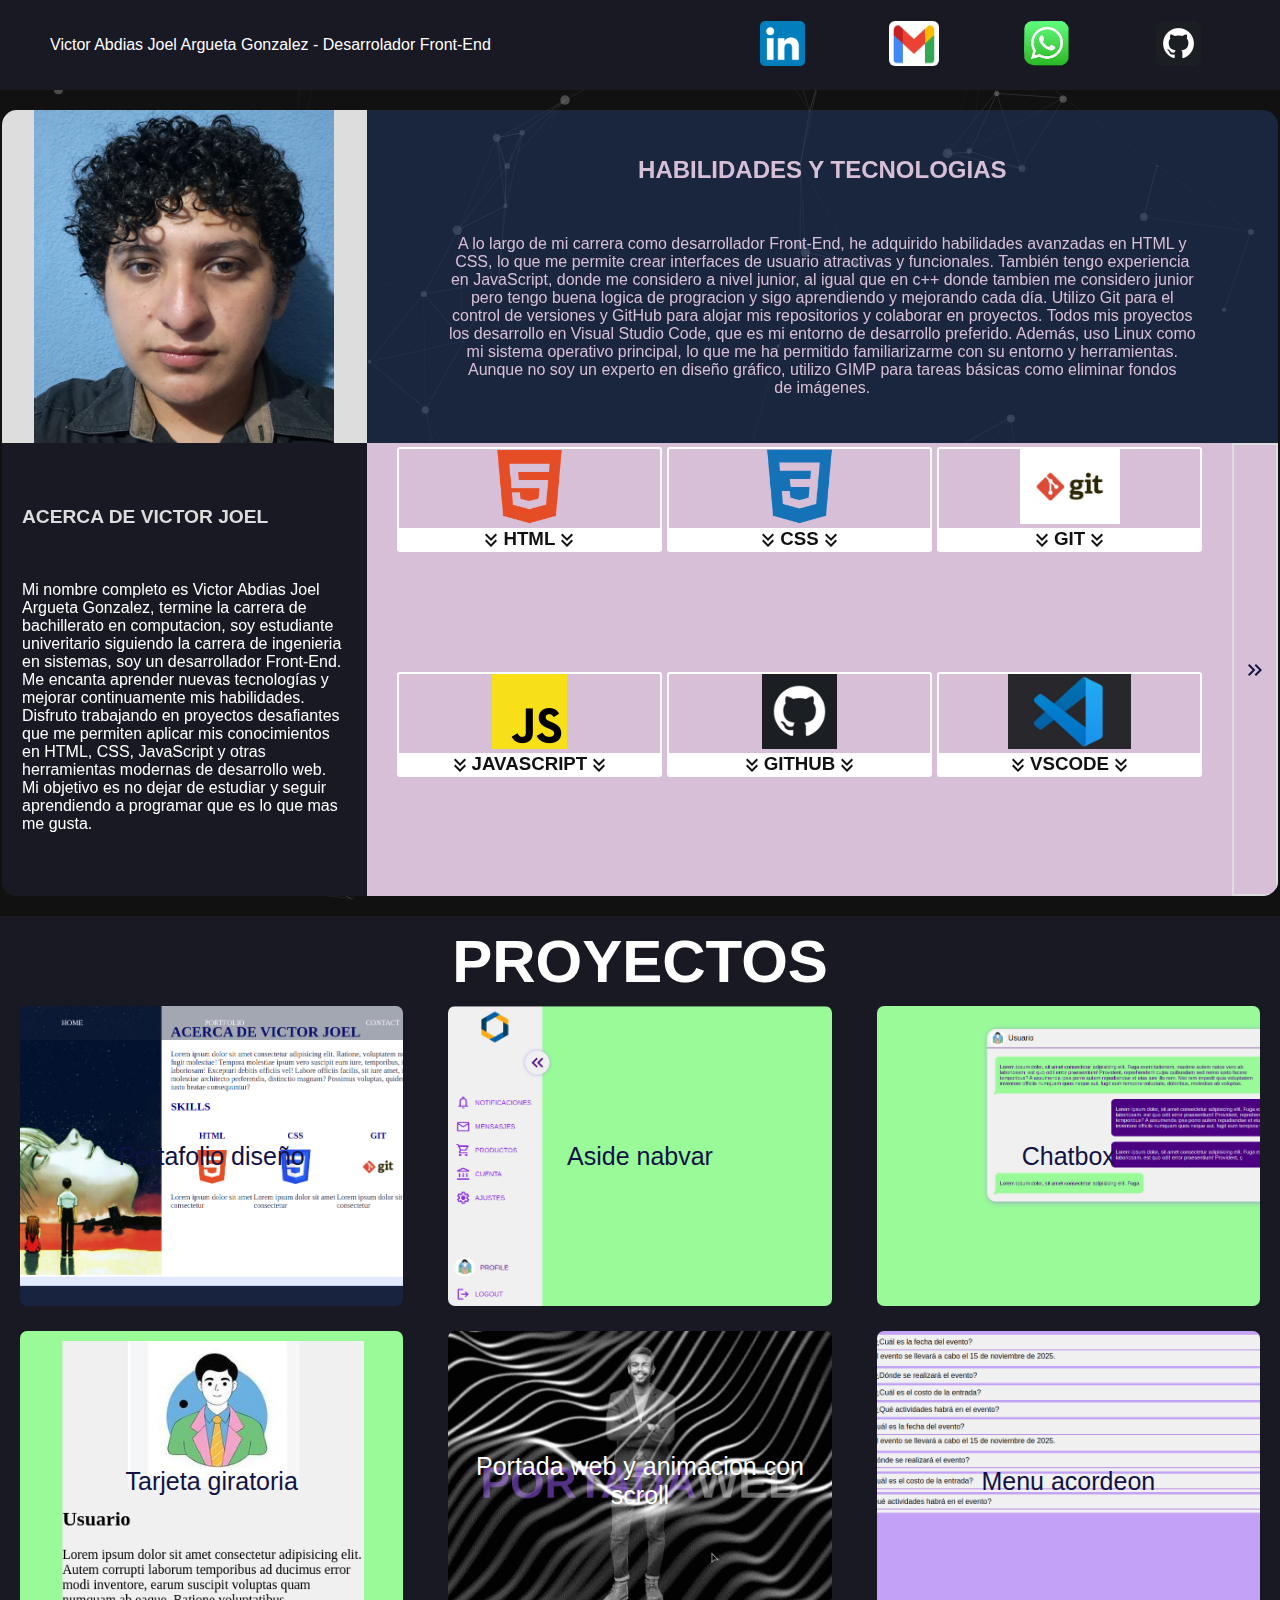
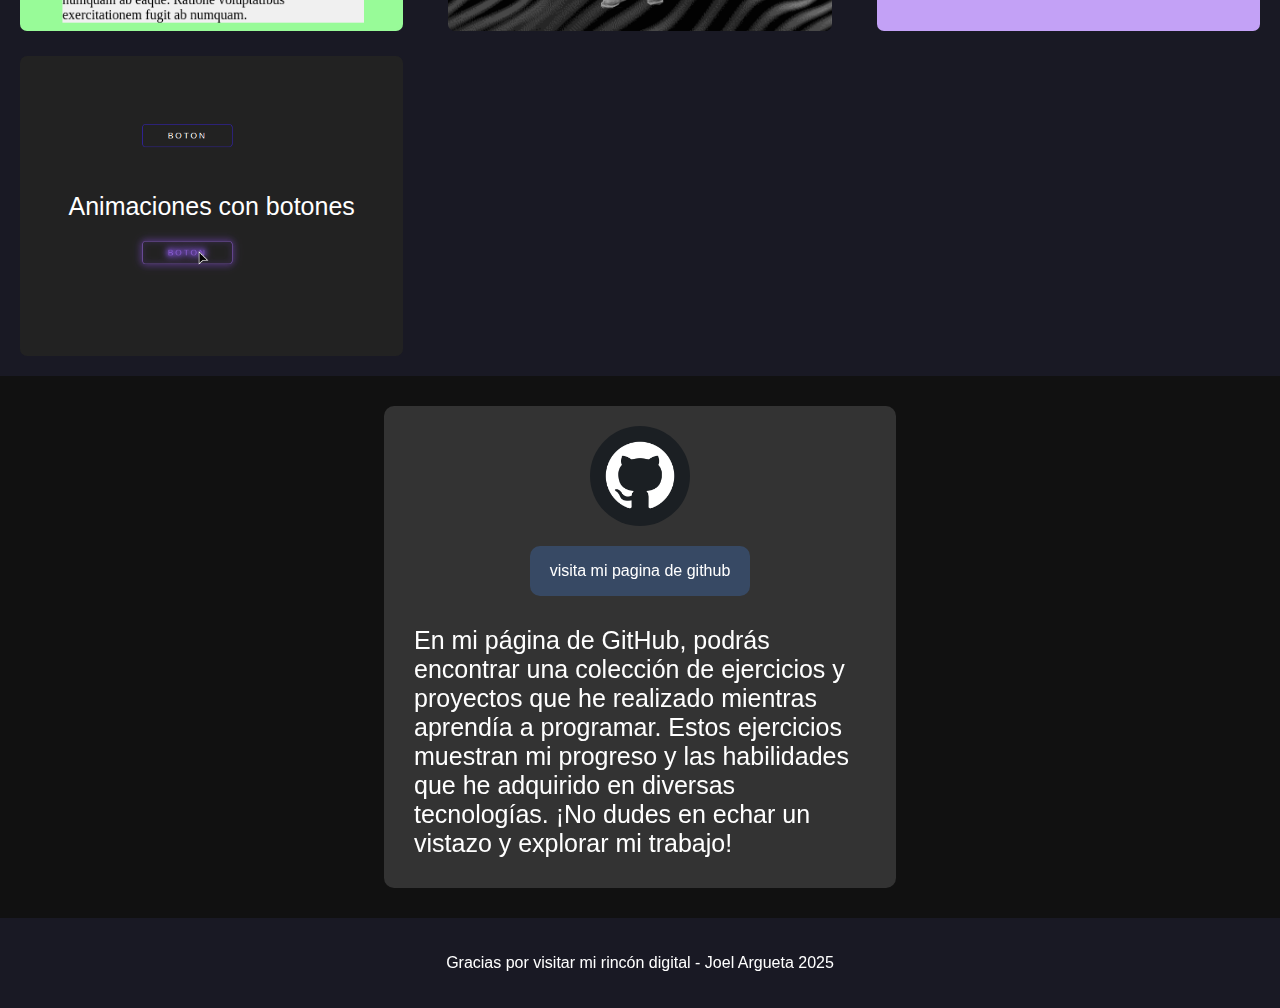
==== commit 7eaef1c9: "agregando fondo lindo a portafolio" ====
--- a/index.html
+++ b/index.html
@@ -233,6 +233,9 @@
         <footer class="footer">
             <span class="footer__span">Gracias por visitar mi rincón digital - Joel Argueta 2025</span>
         </footer>
+        <div id="particles-js"></div>
+        <script src="particles.min.js"></script>
+        <script src="particles-config.json"></script>
         <script src="codigo.js"></script>
     </body>
 </html>--- a/styles.css
+++ b/styles.css
@@ -16,7 +16,8 @@
 body {
     font-family: 'Montserrat', sans-serif;
     margin: 0;
-    background-color: var(--color-fondo-claro);
+    position: relative;
+    background-color: var(--color-negro);
     --color-blanco: #fff;
     --color-gris-claro: #ddd;
     --color-gris-oscuro: #333;
@@ -26,7 +27,7 @@
     --color-lila-claro: #D8BFD8;
     --color-azul: #48e4;
     --color-aside: #8a2be2;
-    --color-oscuro: #34495e ;
+    --color-oscuro: #191924;
     --color-mas-oscuro:#18233f66;
     --color-mas-oscuro-solido:#121244;
     --color-contraste: #98FB98;
@@ -40,6 +41,18 @@
     text-wrap: pretty;
 }
 
+/* FONDO */
+#particles-js {
+    position: fixed; 
+    width: 100%;
+    height: 100%; 
+    top: 0;
+    left: 0;
+    z-index: -1;
+    opacity: .5;
+}
+
+
 /* -------- HEADER SECTION -------- */
 
 .header {
@@ -47,7 +60,7 @@
     justify-content: center;
     align-items: center;
     min-height: 10dvh;
-    background-color: var(--color-gris-oscuro);
+    background-color: var(--color-oscuro);
 }
 
 .self-name__wrapper{
@@ -129,7 +142,7 @@
     width: 100%;
     min-height: 37dvh;
     max-height: 37dvh;
-    background-color: var(--color-negro);
+    background-color: var(--color-gris-claro);
     overflow: hidden;
 }
 
@@ -176,6 +189,7 @@
     flex-direction: column;
     justify-content: center;
     text-align: center;
+    color: var(--color-lila-claro);
 }
 
 .profile__skill-title{
@@ -271,7 +285,7 @@
     container-name: portfolio;
     container-type: inline-size;
     min-height: 70dvh;
-    background-color: #1e2a38;
+    background-color: var(--color-oscuro);
 }
 
 .portfolio__title-container{
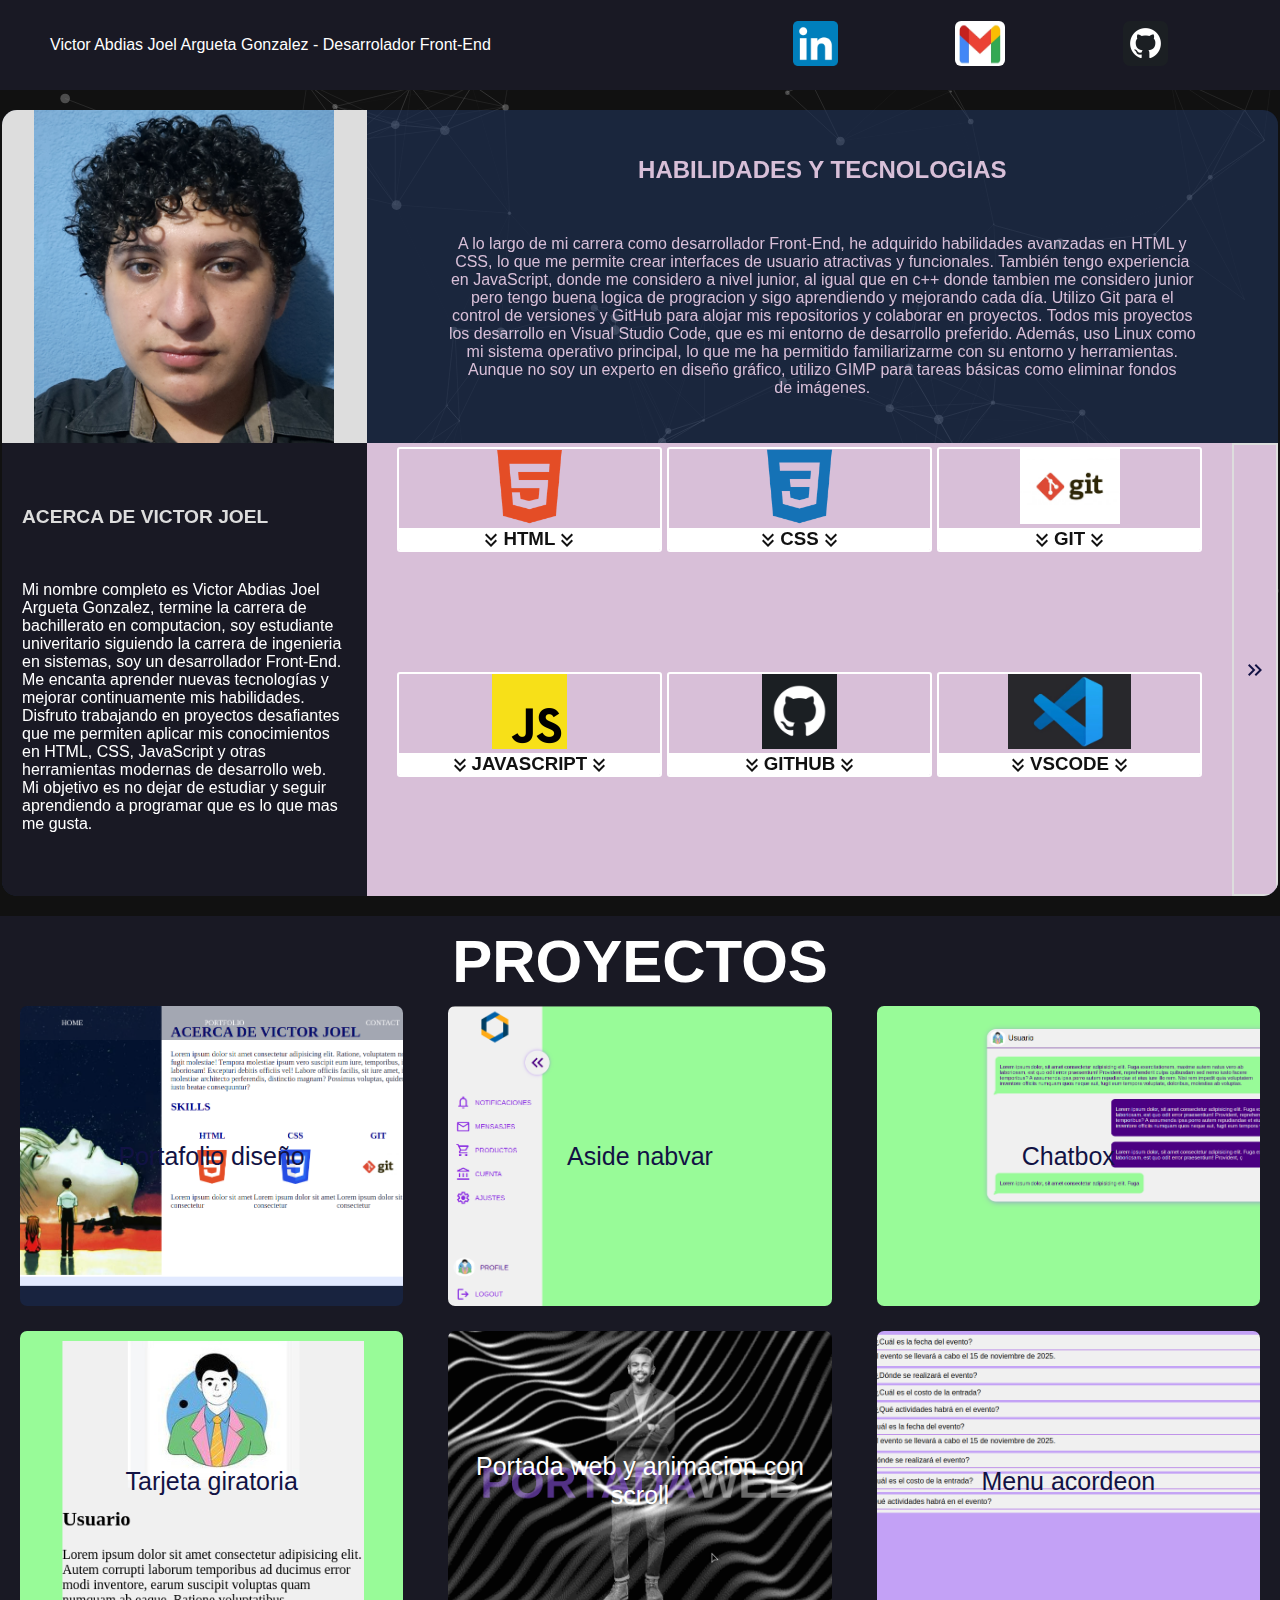
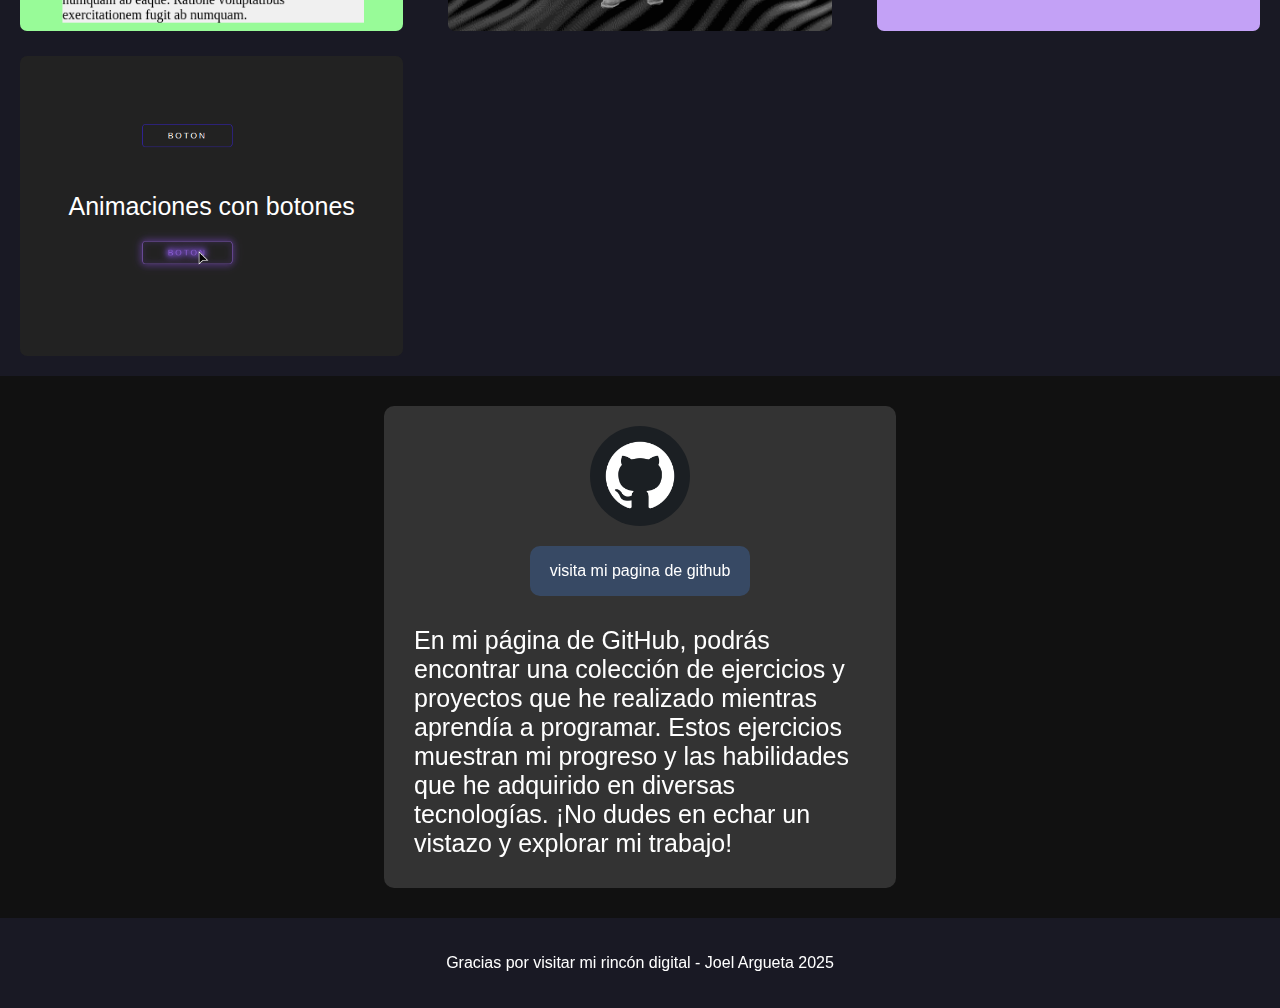
==== commit da217296: "quitando icono del header" ====
--- a/index.html
+++ b/index.html
@@ -24,11 +24,6 @@
                     <li class="header__nav-item">
                         <a href="mailto:joelabdias2004@gmail.com">
                             <img src="imagenes portafolio/gmail-icon.webp" alt="imagen de red social" class="header__nav-image google-icon">
-                        </a>
-                    </li>
-                    <li class="header__nav-item">
-                        <a href="#">
-                            <img src="imagenes portafolio/whatsapp-icon.png" alt="imagen de red social" class="header__nav-image">
                         </a>
                     </li>
                     <li class="header__nav-item">
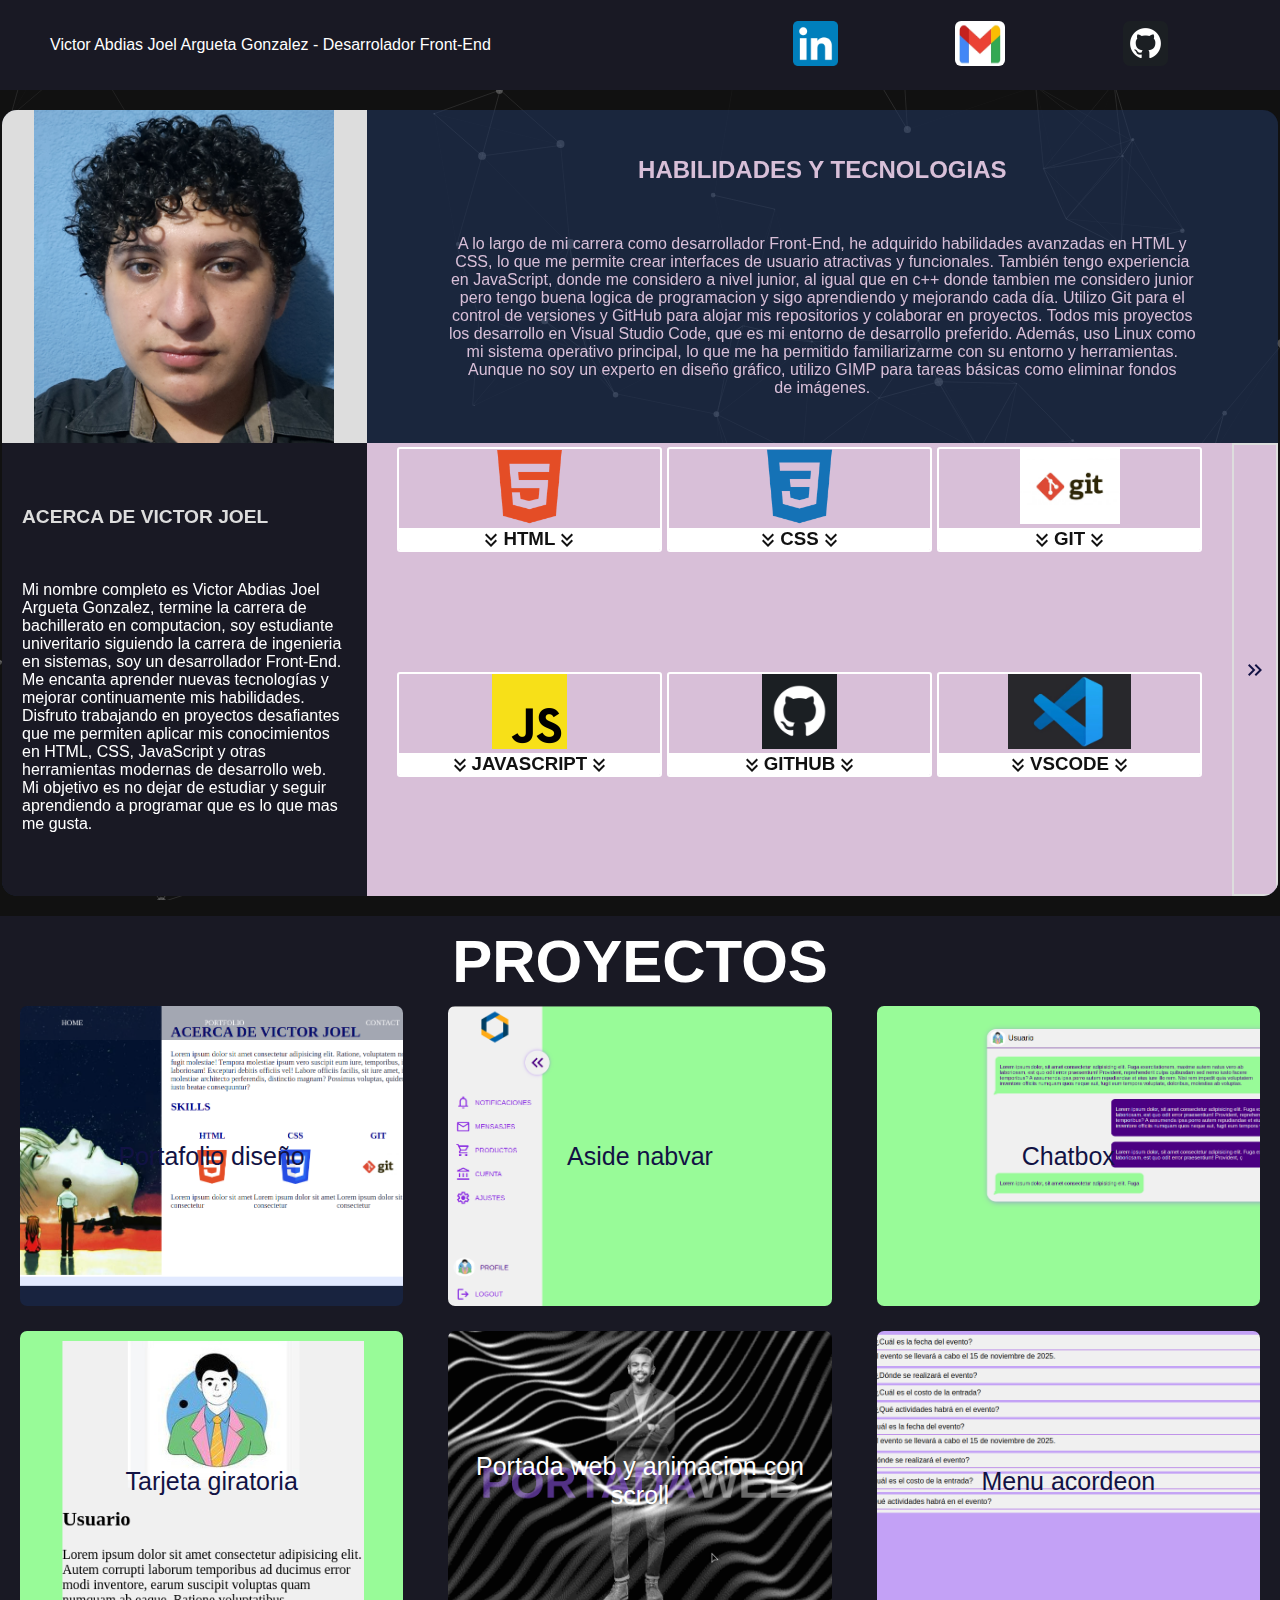
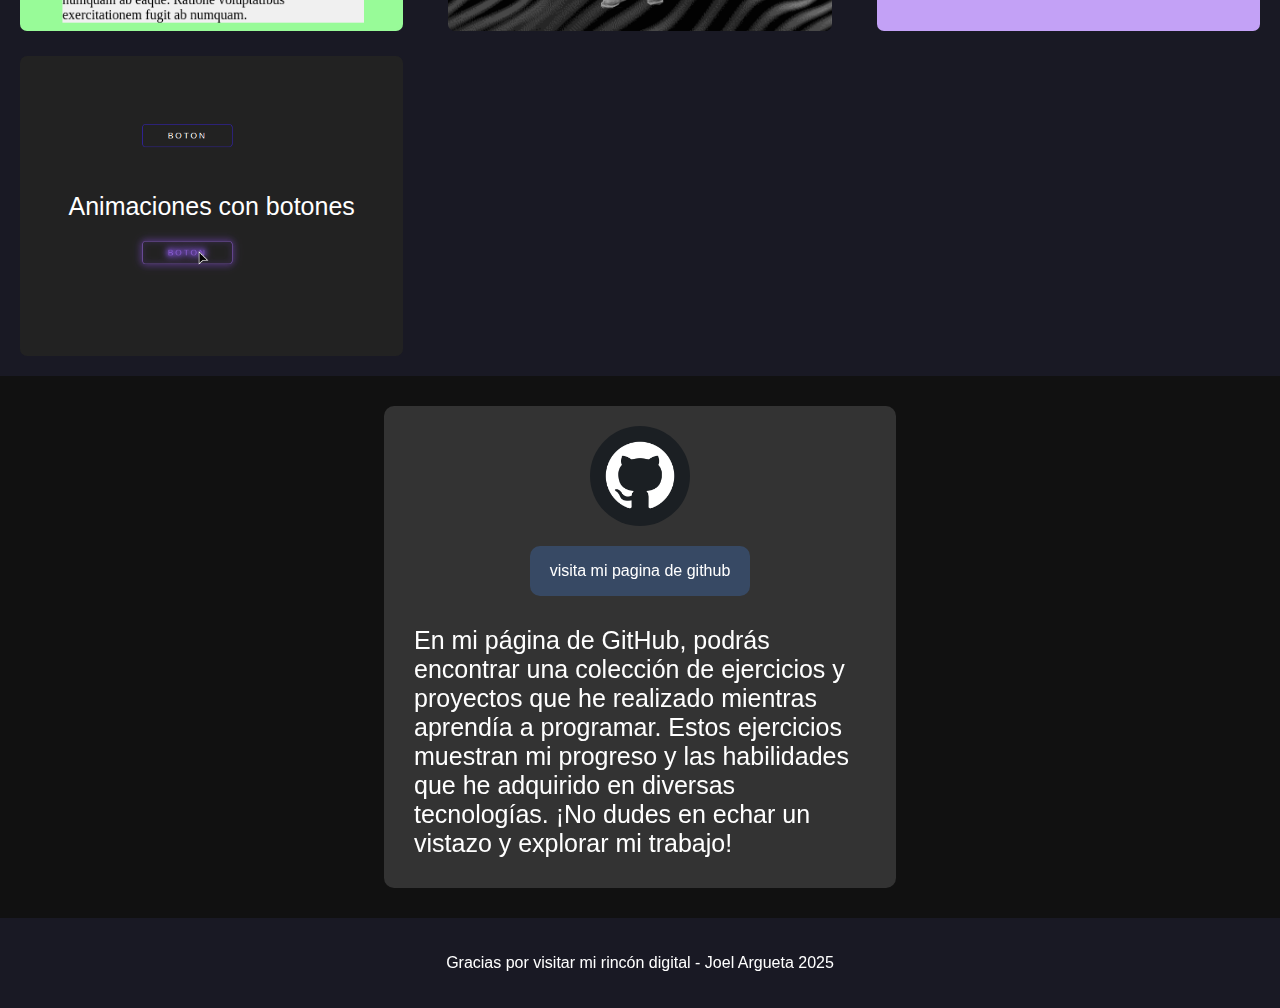
==== commit bc058193: "arreglando texto" ====
--- a/index.html
+++ b/index.html
@@ -54,7 +54,7 @@
                     <div class="profile__skill-description__wrapper">
                         <h2 class="profile__skill-title">HABILIDADES Y TECNOLOGIAS</h2>
                         <p class="profile__skill-description-paragraph">
-                            A lo largo de mi carrera como desarrollador Front-End, he adquirido habilidades avanzadas en HTML y CSS, lo que me permite crear interfaces de usuario atractivas y funcionales. También tengo experiencia en JavaScript, donde me considero a nivel junior, al igual que en c++ donde tambien me considero junior pero tengo buena logica de progracion y sigo aprendiendo y mejorando cada día. Utilizo Git para el control de versiones y GitHub para alojar mis repositorios y colaborar en proyectos. Todos mis proyectos los desarrollo en Visual Studio Code, que es mi entorno de desarrollo preferido. Además, uso Linux como mi sistema operativo principal, lo que me ha permitido familiarizarme con su entorno y herramientas. Aunque no soy un experto en diseño gráfico, utilizo GIMP para tareas básicas como eliminar fondos de imágenes.
+                            A lo largo de mi carrera como desarrollador Front-End, he adquirido habilidades avanzadas en HTML y CSS, lo que me permite crear interfaces de usuario atractivas y funcionales. También tengo experiencia en JavaScript, donde me considero a nivel junior, al igual que en c++ donde tambien me considero junior pero tengo buena logica de programacion y sigo aprendiendo y mejorando cada día. Utilizo Git para el control de versiones y GitHub para alojar mis repositorios y colaborar en proyectos. Todos mis proyectos los desarrollo en Visual Studio Code, que es mi entorno de desarrollo preferido. Además, uso Linux como mi sistema operativo principal, lo que me ha permitido familiarizarme con su entorno y herramientas. Aunque no soy un experto en diseño gráfico, utilizo GIMP para tareas básicas como eliminar fondos de imágenes.
                         </p>
                     </div>
                     <div class="profile__skill-list__wrapper__wrapper">
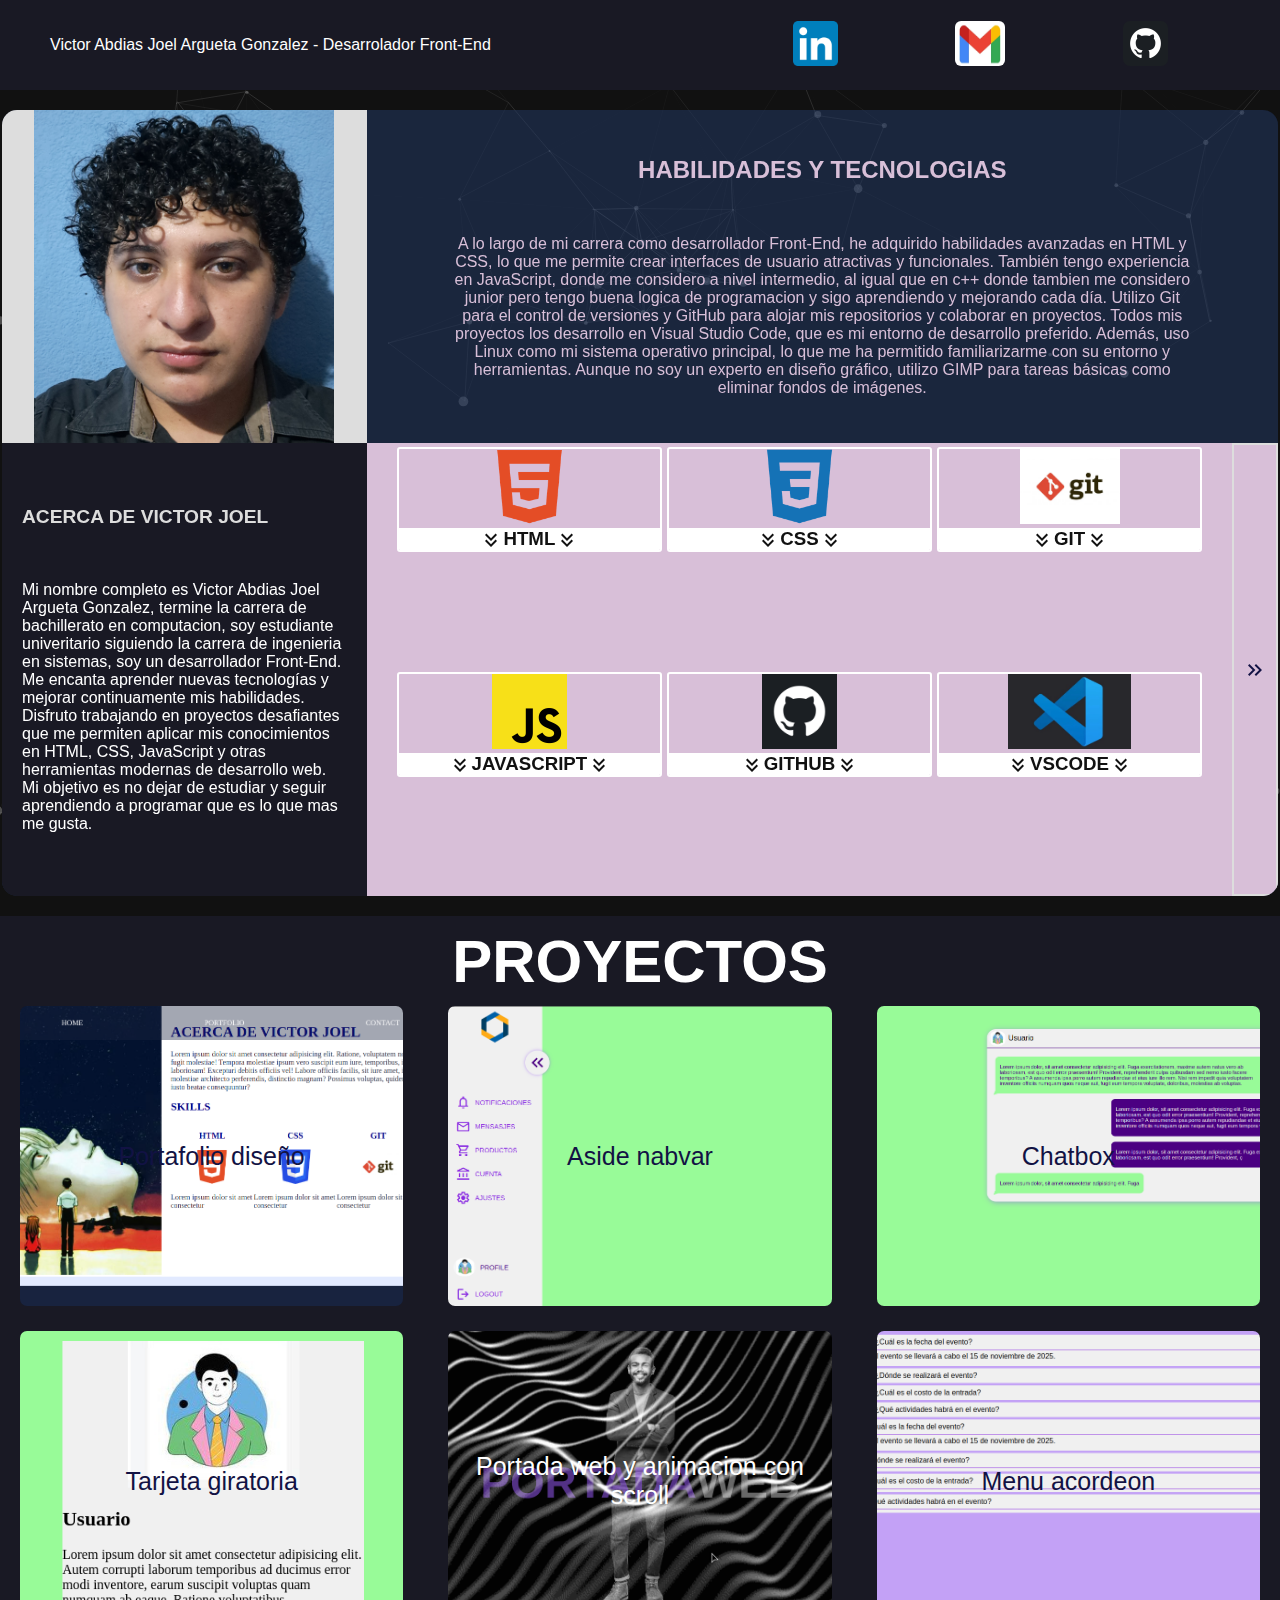
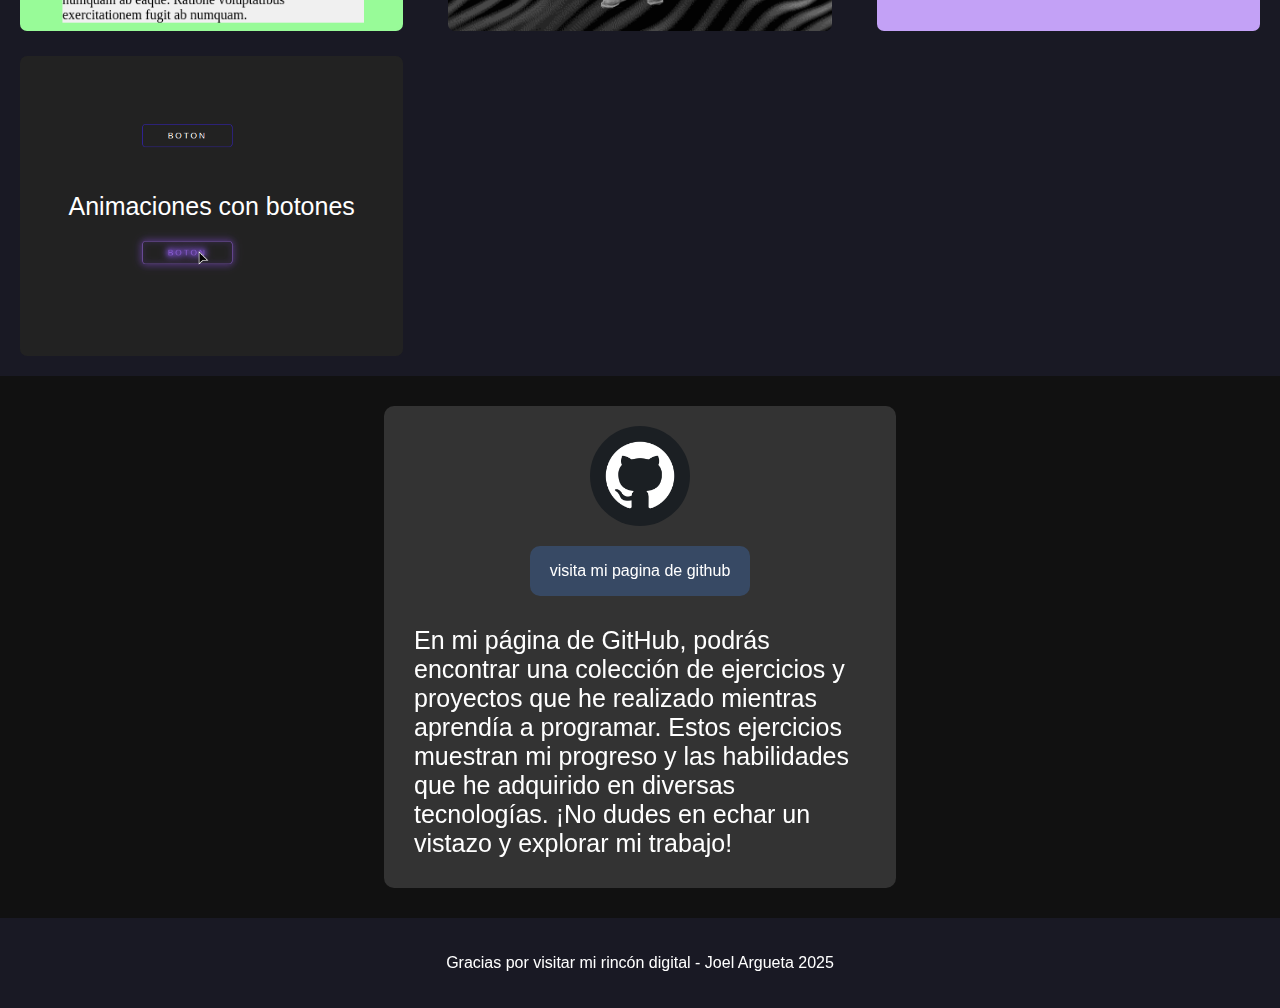
==== commit 96b69d3b: "añadiendo link a uno de los iconos" ====
--- a/index.html
+++ b/index.html
@@ -17,7 +17,7 @@
             <nav class="header__nav">
                 <ul class="header__nav-list">
                     <li class="header__nav-item">
-                        <a href="#">
+                        <a href="https://www.linkedin.com/in/victor-abdias-joel-argueta-gonzalez-295635356" target="_blank">
                             <img src="imagenes portafolio/LinkedIn_icon.png" alt="imagen de red social" class="header__nav-image">
                         </a>
                     </li>
@@ -54,7 +54,7 @@
                     <div class="profile__skill-description__wrapper">
                         <h2 class="profile__skill-title">HABILIDADES Y TECNOLOGIAS</h2>
                         <p class="profile__skill-description-paragraph">
-                            A lo largo de mi carrera como desarrollador Front-End, he adquirido habilidades avanzadas en HTML y CSS, lo que me permite crear interfaces de usuario atractivas y funcionales. También tengo experiencia en JavaScript, donde me considero a nivel junior, al igual que en c++ donde tambien me considero junior pero tengo buena logica de programacion y sigo aprendiendo y mejorando cada día. Utilizo Git para el control de versiones y GitHub para alojar mis repositorios y colaborar en proyectos. Todos mis proyectos los desarrollo en Visual Studio Code, que es mi entorno de desarrollo preferido. Además, uso Linux como mi sistema operativo principal, lo que me ha permitido familiarizarme con su entorno y herramientas. Aunque no soy un experto en diseño gráfico, utilizo GIMP para tareas básicas como eliminar fondos de imágenes.
+                            A lo largo de mi carrera como desarrollador Front-End, he adquirido habilidades avanzadas en HTML y CSS, lo que me permite crear interfaces de usuario atractivas y funcionales. También tengo experiencia en JavaScript, donde me considero a nivel intermedio, al igual que en c++ donde tambien me considero junior pero tengo buena logica de programacion y sigo aprendiendo y mejorando cada día. Utilizo Git para el control de versiones y GitHub para alojar mis repositorios y colaborar en proyectos. Todos mis proyectos los desarrollo en Visual Studio Code, que es mi entorno de desarrollo preferido. Además, uso Linux como mi sistema operativo principal, lo que me ha permitido familiarizarme con su entorno y herramientas. Aunque no soy un experto en diseño gráfico, utilizo GIMP para tareas básicas como eliminar fondos de imágenes.
                         </p>
                     </div>
                     <div class="profile__skill-list__wrapper__wrapper">
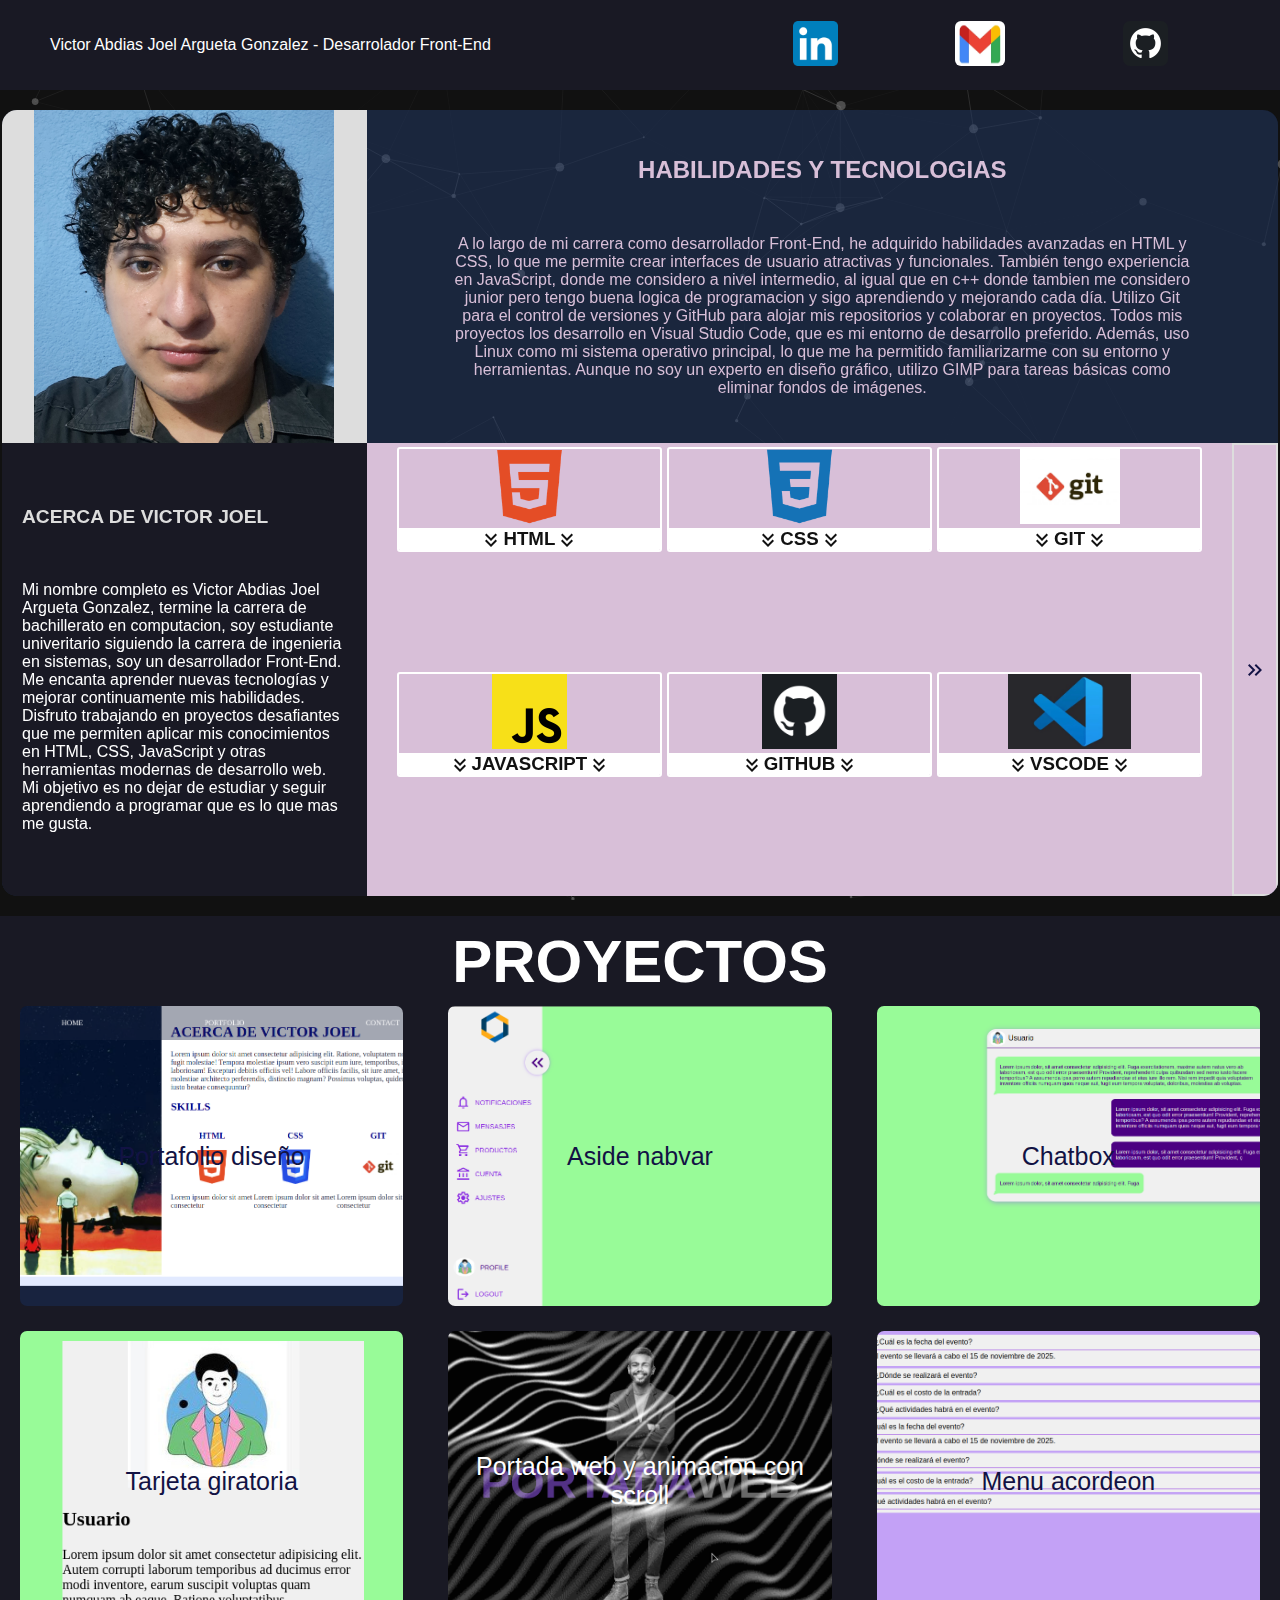
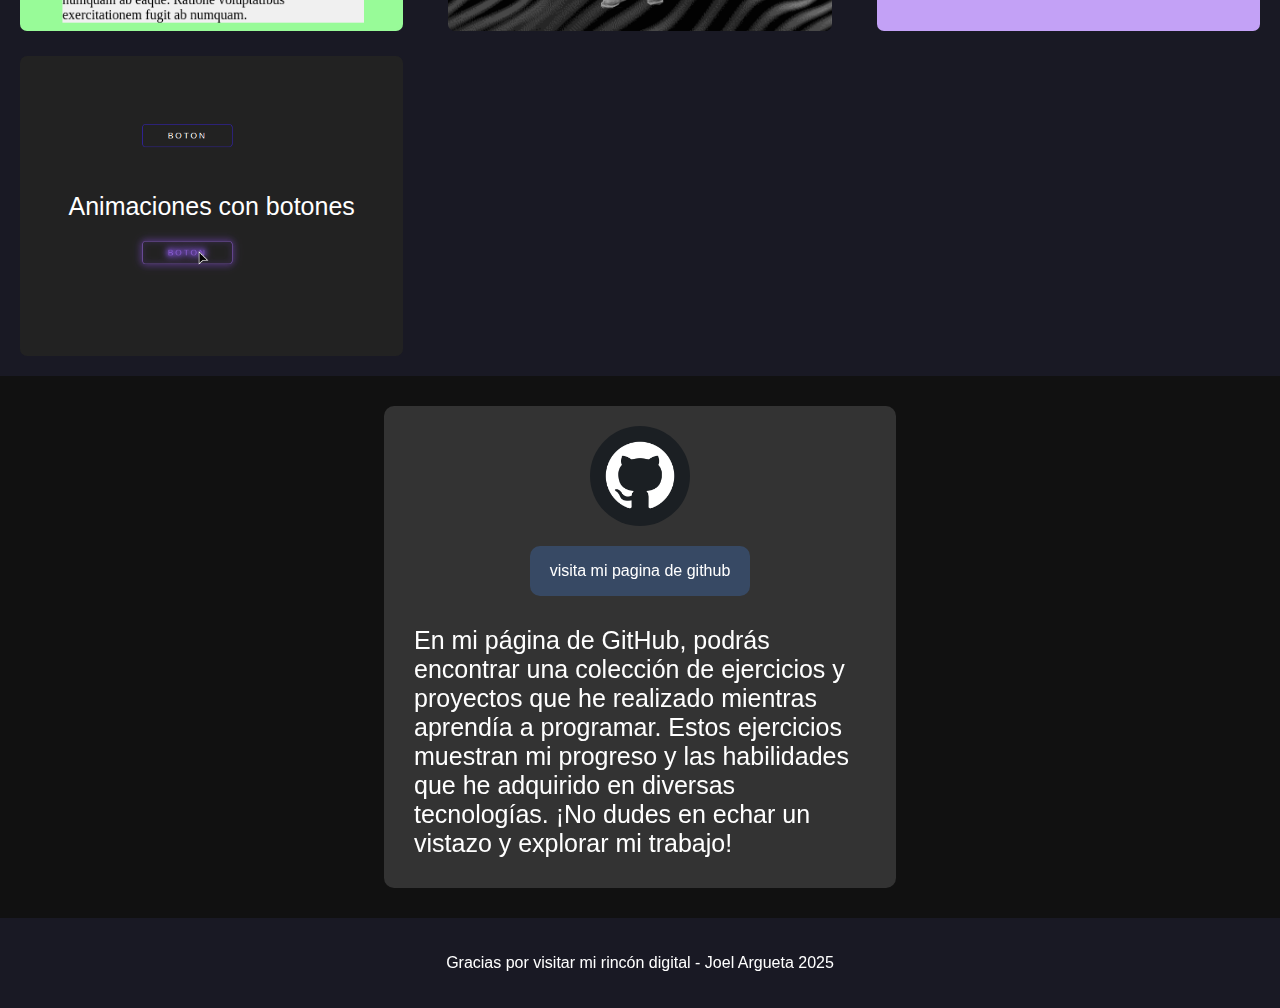
==== commit aeba198a: "agregando src y srcset a imagen del main" ====
--- a/index.html
+++ b/index.html
@@ -6,7 +6,7 @@
     <meta name="author" content="Victor Joel">
     <title>portafolio</title>
     <link rel="stylesheet" href="styles.css">
-    <link href="https://fonts.googleapis.com/css2?family=Material+Symbols+Outlined" rel="stylesheet" />
+    <link href="https://fonts.googleapis.com/css2?family=Material+Symbols+Outlined" rel="stylesheet"/>
 </head>
     <body>
         <!---------- HEADER SECTION ---------->
@@ -18,17 +18,17 @@
                 <ul class="header__nav-list">
                     <li class="header__nav-item">
                         <a href="https://www.linkedin.com/in/victor-abdias-joel-argueta-gonzalez-295635356" target="_blank">
-                            <img src="imagenes portafolio/LinkedIn_icon.png" alt="imagen de red social" class="header__nav-image">
+                            <img src="imagenes-portafolio/LinkedIn_icon.png" alt="imagen de red social" class="header__nav-image">
                         </a>
                     </li>
                     <li class="header__nav-item">
                         <a href="mailto:joelabdias2004@gmail.com">
-                            <img src="imagenes portafolio/gmail-icon.webp" alt="imagen de red social" class="header__nav-image google-icon">
+                            <img src="imagenes-portafolio/gmail-icon.webp" alt="imagen de red social" class="header__nav-image google-icon">
                         </a>
                     </li>
                     <li class="header__nav-item">
                         <a href="https://github.com/joelitorepos" target="_blank">
-                            <img src="imagenes portafolio/github-icon.webp" alt="imagen de red social" class="header__nav-image github-icon">
+                            <img src="imagenes-portafolio/github-icon.webp" alt="imagen de red social" class="header__nav-image github-icon">
                         </a>
                     </li>
                 </ul>
@@ -40,7 +40,30 @@
                 <!---------- SELF INFORMATION AND PERFIL IMAGE  ---------->
                 <div class="profile__self-information">
                     <div class="profile__img-container">
-                        <img src="imagenes portafolio/foto-perfil.jpg" alt="imagen de perfil" class="image-profile">
+                        <picture>
+                            <source
+                            srcset="imagenes-portafolio/foto-perfil(enorme).jpg"
+                            media="(min-width: 1920px)"
+                            type="image/jpg"
+                            class="image-profile">
+
+                            <source
+                            srcset="imagenes-portafolio/foto-perfil(grande).jpg" 
+                            media="(min-width: 1024px)" 
+                            type="image/jpg"
+                            class="image-profile">
+
+                            <source
+                            srcset="imagenes-portafolio/foto-perfil(mediana).jpg" 
+                            media="(min-width: 768px)"
+                            type="image/jpg"
+                            class="image-profile">
+
+                            <img
+                            src="imagenes-portafolio/foto-perfil(pequeña).jpg" 
+                            alt="imagen de perfil" 
+                            class="image-profile">
+                        </picture>
                     </div>
                     <div class="profile__autodescription">
                         <h1 class="profile__autodescription-title">ACERCA DE VICTOR JOEL</h1>
@@ -63,7 +86,7 @@
                             <ul class="profile__skill-list" id="lista-1">
                                 <li class="profile__skill">
                                     <label for="drop-down-menu__checkbox1" class="profile__skill-label">
-                                        <img src="imagenes portafolio/html.webp" alt="html logo" class="profile__img-logo">
+                                        <img src="imagenes-portafolio/html.webp" alt="html logo" class="profile__img-logo">
                                         <input class="checkbox-hidden" type="checkbox" id="drop-down-menu__checkbox1">
                                         <div class="titulo-wrapper">
                                             <span class="material-symbols-outlined flechas-abajo"> keyboard_double_arrow_down</span>
@@ -77,7 +100,7 @@
                                 </li>
                                 <li class="profile__skill">
                                     <label for="drop-down-menu__checkbox2" class="profile__skill-label">
-                                        <img src="imagenes portafolio/css-icon.webp" alt="css logo" class="profile__img-logo">
+                                        <img src="imagenes-portafolio/css-icon.webp" alt="css logo" class="profile__img-logo">
                                         <input class="checkbox-hidden" type="checkbox" id="drop-down-menu__checkbox2">
                                             <div class="titulo-wrapper">
                                                 <span class="material-symbols-outlined flechas-abajo"> keyboard_double_arrow_down</span>
@@ -91,7 +114,7 @@
                                 </li>
                                 <li class="profile__skill">
                                     <label for="drop-down-menu__checkbox3" class="profile__skill-label">
-                                        <img src="imagenes portafolio/git.webp" alt="git logo" class="profile__img-logo">
+                                        <img src="imagenes-portafolio/git.webp" alt="git logo" class="profile__img-logo">
                                         <input class="checkbox-hidden" type="checkbox" id="drop-down-menu__checkbox3">
                                         <div class="titulo-wrapper">
                                             <span class="material-symbols-outlined flechas-abajo"> keyboard_double_arrow_down</span>
@@ -105,7 +128,7 @@
                                 </li>
                                 <li class="profile__skill">
                                     <label for="drop-down-menu__checkbox4" class="profile__skill-label">
-                                        <img src="imagenes portafolio/js.png" alt="javascript logo" class="profile__img-logo">
+                                        <img src="imagenes-portafolio/js.png" alt="javascript logo" class="profile__img-logo">
                                         <input class="checkbox-hidden" type="checkbox" id="drop-down-menu__checkbox4">
                                             <div class="titulo-wrapper">
                                                 <span class="material-symbols-outlined flechas-abajo"> keyboard_double_arrow_down</span>
@@ -113,7 +136,7 @@
                                                 <span class="material-symbols-outlined flechas-abajo"> keyboard_double_arrow_down</span>
                                             </div>
                                         <p class="profile__skill-paragraph">
-                                            Tengo experiencia a nivel junior en JavaScript, puedo usar bucles, arrays, consola, funciones y un poco de manejo del DOM ,Estoy continuamente aprendiendo y mejorando mis habilidades en este lenguaje.
+                                            Tengo experiencia a nivel medio en JavaScript, puedo usar bucles, arrays, consola, funciones y manejo del DOM ,Estoy continuamente aprendiendo y mejorando mis habilidades en este lenguaje.
                                         </p>
                                     </label>
                                 </li>
@@ -123,7 +146,7 @@
                             <ul class="profile__skill-list ul-second-list" id="lista-2">
                                 <li class="profile__skill skill-github">
                                     <label for="drop-down-menu__checkbox5" class="profile__skill-label">
-                                        <img src="imagenes portafolio/github-icon.webp" alt="github logo" class="profile__img-logo">
+                                        <img src="imagenes-portafolio/github-icon.webp" alt="github logo" class="profile__img-logo">
                                         <input class="checkbox-hidden" type="checkbox" id="drop-down-menu__checkbox5">
                                         <div class="titulo-wrapper">
                                             <span class="material-symbols-outlined flechas-abajo"> keyboard_double_arrow_down</span>
@@ -137,7 +160,7 @@
                                 </li>
                                 <li class="profile__skill skill-vscode">
                                     <label for="drop-down-menu__checkbox6" class="profile__skill-label">
-                                        <img src="imagenes portafolio/vscode-icon.png" alt="vscode logo" class="profile__img-logo">
+                                        <img src="imagenes-portafolio/vscode-icon.png" alt="vscode logo" class="profile__img-logo">
                                         <input class="checkbox-hidden" type="checkbox" id="drop-down-menu__checkbox6">
                                         <div class="titulo-wrapper">
                                             <span class="material-symbols-outlined flechas-abajo"> keyboard_double_arrow_down</span>
@@ -151,7 +174,7 @@
                                 </li>
                                 <li class="profile__skill">
                                     <label for="drop-down-menu__checkbox7" class="profile__skill-label">
-                                        <img src="imagenes portafolio/c++-icon.png" alt="c++ logo" class="profile__img-logo">
+                                        <img src="imagenes-portafolio/c++-icon.png" alt="c++ logo" class="profile__img-logo">
                                         <input class="checkbox-hidden" type="checkbox" id="drop-down-menu__checkbox7">
                                         <div class="titulo-wrapper">
                                             <span class="material-symbols-outlined flechas-abajo"> keyboard_double_arrow_down</span>
@@ -165,7 +188,7 @@
                                 </li>
                                 <li class="profile__skill">
                                     <label for="drop-down-menu__checkbox8" class="profile__skill-label">
-                                        <img src="imagenes portafolio/linux-icon.png" alt="linux logo" class="profile__img-logo">
+                                        <img src="imagenes-portafolio/linux-icon.png" alt="linux logo" class="profile__img-logo">
                                         <input class="checkbox-hidden" type="checkbox" id="drop-down-menu__checkbox8">
                                         <div class="titulo-wrapper">
                                             <span class="material-symbols-outlined flechas-abajo"> keyboard_double_arrow_down</span>
@@ -219,7 +242,7 @@
         </section>
         <div class="form-and-exercises__wrapper">
             <section class="exercises">
-                <img src="imagenes portafolio/github-icon.webp" alt="icon github" class="exercises__image">
+                <img src="imagenes-portafolio/github-icon.webp" alt="icon github" class="exercises__image">
                 <a href="https://github.com/joelitorepos" class="exercises__button" target="_blank">visita mi pagina de github</a>
                 <p class="exercises__paragraph">En mi página de GitHub, podrás encontrar una colección de ejercicios y proyectos que he realizado mientras aprendía a programar. Estos ejercicios muestran mi progreso y las habilidades que he adquirido en diversas tecnologías. ¡No dudes en echar un vistazo y explorar mi trabajo!</p>
             </section>
--- a/styles.css
+++ b/styles.css
@@ -338,43 +338,43 @@
 }
 
 .project-1{
-    background-image: url(imagenes\ portafolio/portafolio-diseño.png) !important;
+    background-image: url(imagenes-portafolio/portafolio-diseño.png) !important;
     background-size: cover;
     background-position: center;
 }
 
 .project-2{
-    background-image: url(imagenes\ portafolio/aside-image.png) !important;
+    background-image: url(imagenes-portafolio/aside-image.png) !important;
     background-size: cover;
 }
 
 .project-3{
-    background-image: url(imagenes\ portafolio/chatbox-image.png) !important;
+    background-image: url(imagenes-portafolio/chatbox-image.png) !important;
     background-size: cover;
     background-position: center 30px 30;
 }
 
 .project-4{
-    background-image: url(imagenes\ portafolio/tarjeta-giratoria.png) !important;
+    background-image: url(imagenes-portafolio/tarjeta-giratoria.png) !important;
     background-size: cover;
     background-position: center;
 }
 
 .project-5{
-    background-image: url(imagenes\ portafolio/portada-web.png) !important;
+    background-image: url(imagenes-portafolio/portada-web.png) !important;
     background-size: cover;
     background-position: center;
     color: var(--color-blanco);
 }
 
 .project-6{
-    background-image: url(imagenes\ portafolio/menu-acordeon.png) !important;
+    background-image: url(imagenes-portafolio/menu-acordeon.png) !important;
     background-size: cover;
     background-position: center;
 }
 
 .project-7{
-    background-image: url(imagenes\ portafolio/botones-animados.png) !important;
+    background-image: url(imagenes-portafolio/botones-animados.png) !important;
     background-size: cover;
     background-position: center;
     color: var(--color-blanco);
@@ -537,7 +537,6 @@
 
     .list-2{
         display: none;
-        min-height: 55dvh;
     }
 }
 
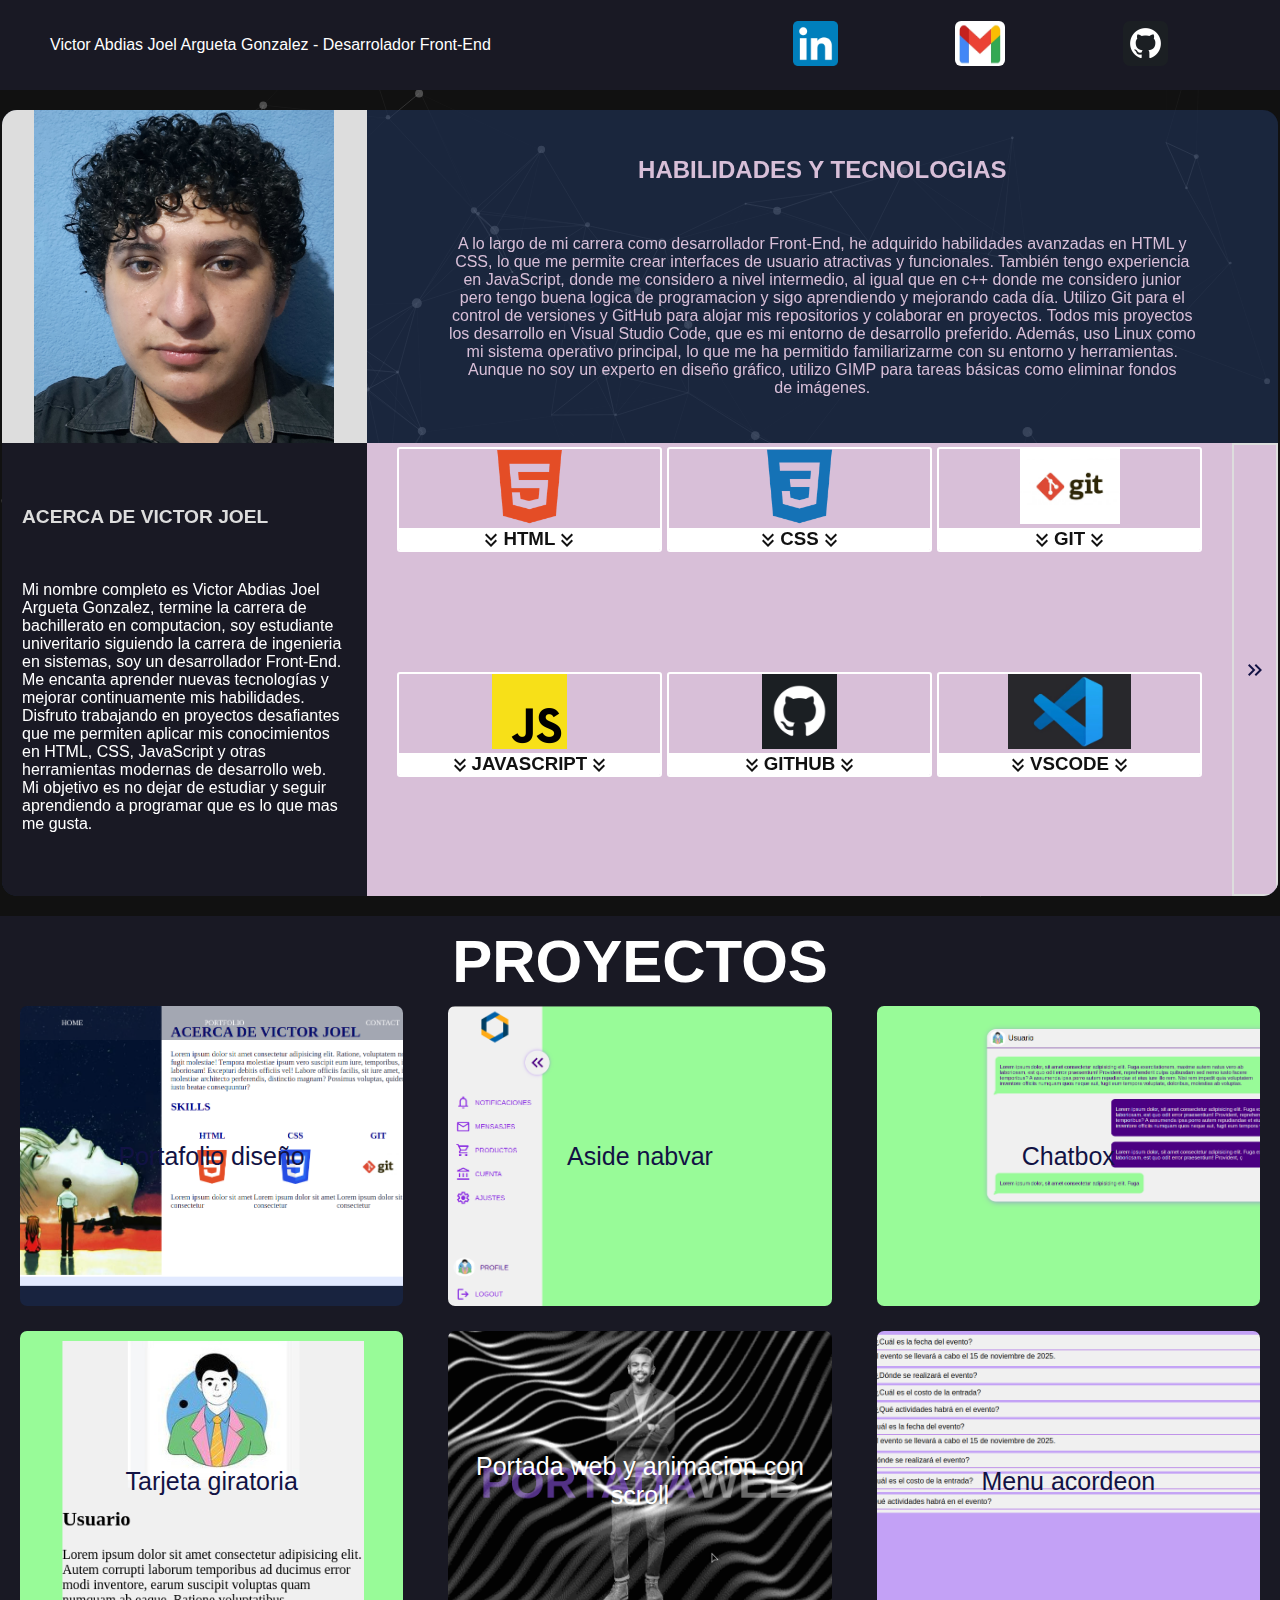
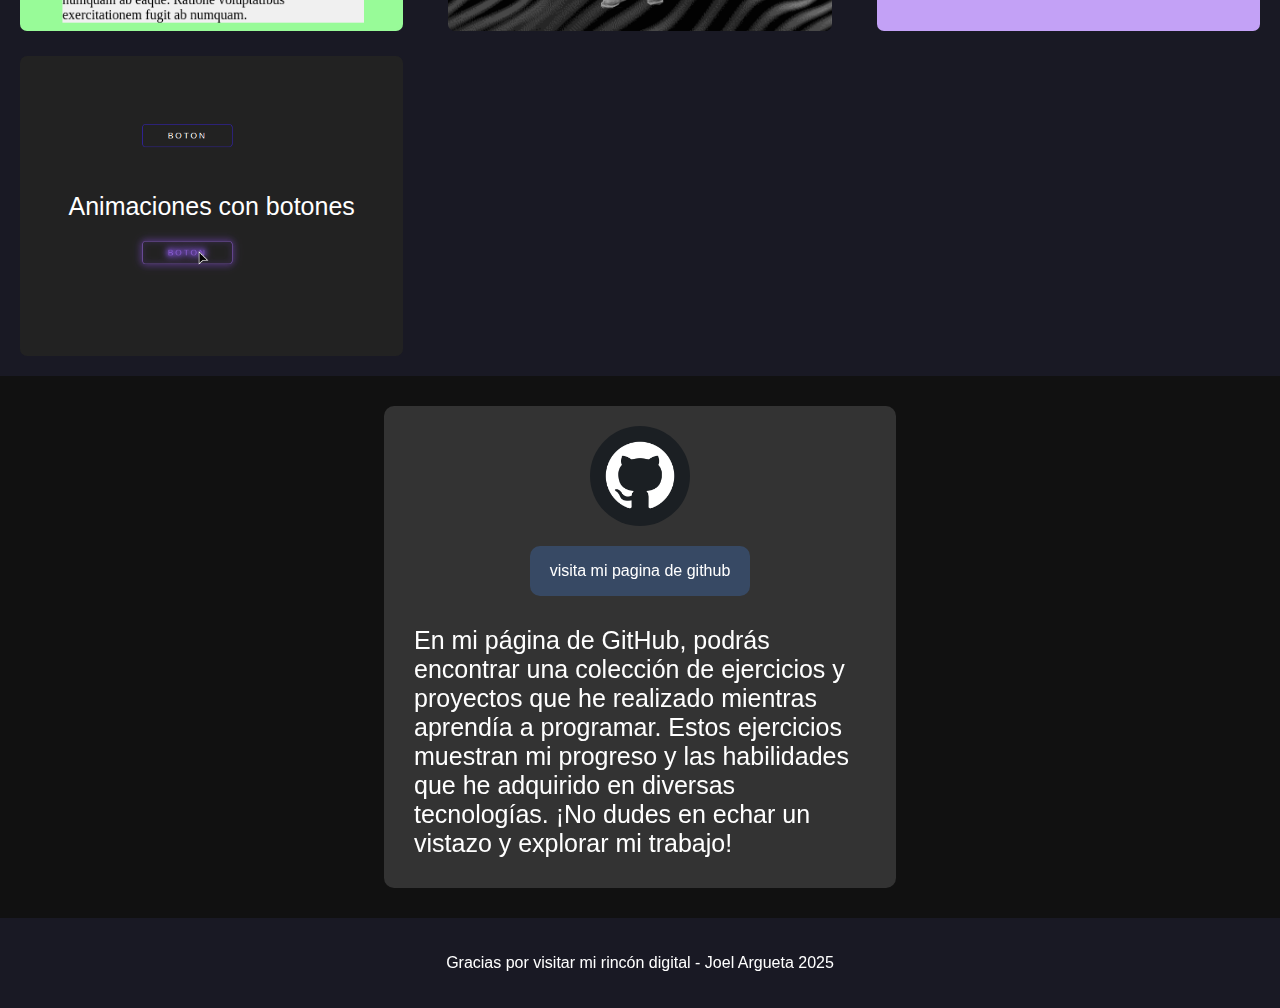
==== commit 7464c542: "cambiando texto" ====
--- a/index.html
+++ b/index.html
@@ -77,7 +77,7 @@
                     <div class="profile__skill-description__wrapper">
                         <h2 class="profile__skill-title">HABILIDADES Y TECNOLOGIAS</h2>
                         <p class="profile__skill-description-paragraph">
-                            A lo largo de mi carrera como desarrollador Front-End, he adquirido habilidades avanzadas en HTML y CSS, lo que me permite crear interfaces de usuario atractivas y funcionales. También tengo experiencia en JavaScript, donde me considero a nivel intermedio, al igual que en c++ donde tambien me considero junior pero tengo buena logica de programacion y sigo aprendiendo y mejorando cada día. Utilizo Git para el control de versiones y GitHub para alojar mis repositorios y colaborar en proyectos. Todos mis proyectos los desarrollo en Visual Studio Code, que es mi entorno de desarrollo preferido. Además, uso Linux como mi sistema operativo principal, lo que me ha permitido familiarizarme con su entorno y herramientas. Aunque no soy un experto en diseño gráfico, utilizo GIMP para tareas básicas como eliminar fondos de imágenes.
+                            A lo largo de mi carrera como desarrollador Front-End, he adquirido habilidades avanzadas en HTML y CSS, lo que me permite crear interfaces de usuario atractivas y funcionales. También tengo experiencia en JavaScript, donde me considero a nivel intermedio, al igual que en c++ donde me considero junior pero tengo buena logica de programacion y sigo aprendiendo y mejorando cada día. Utilizo Git para el control de versiones y GitHub para alojar mis repositorios y colaborar en proyectos. Todos mis proyectos los desarrollo en Visual Studio Code, que es mi entorno de desarrollo preferido. Además, uso Linux como mi sistema operativo principal, lo que me ha permitido familiarizarme con su entorno y herramientas. Aunque no soy un experto en diseño gráfico, utilizo GIMP para tareas básicas como eliminar fondos de imágenes.
                         </p>
                     </div>
                     <div class="profile__skill-list__wrapper__wrapper">
